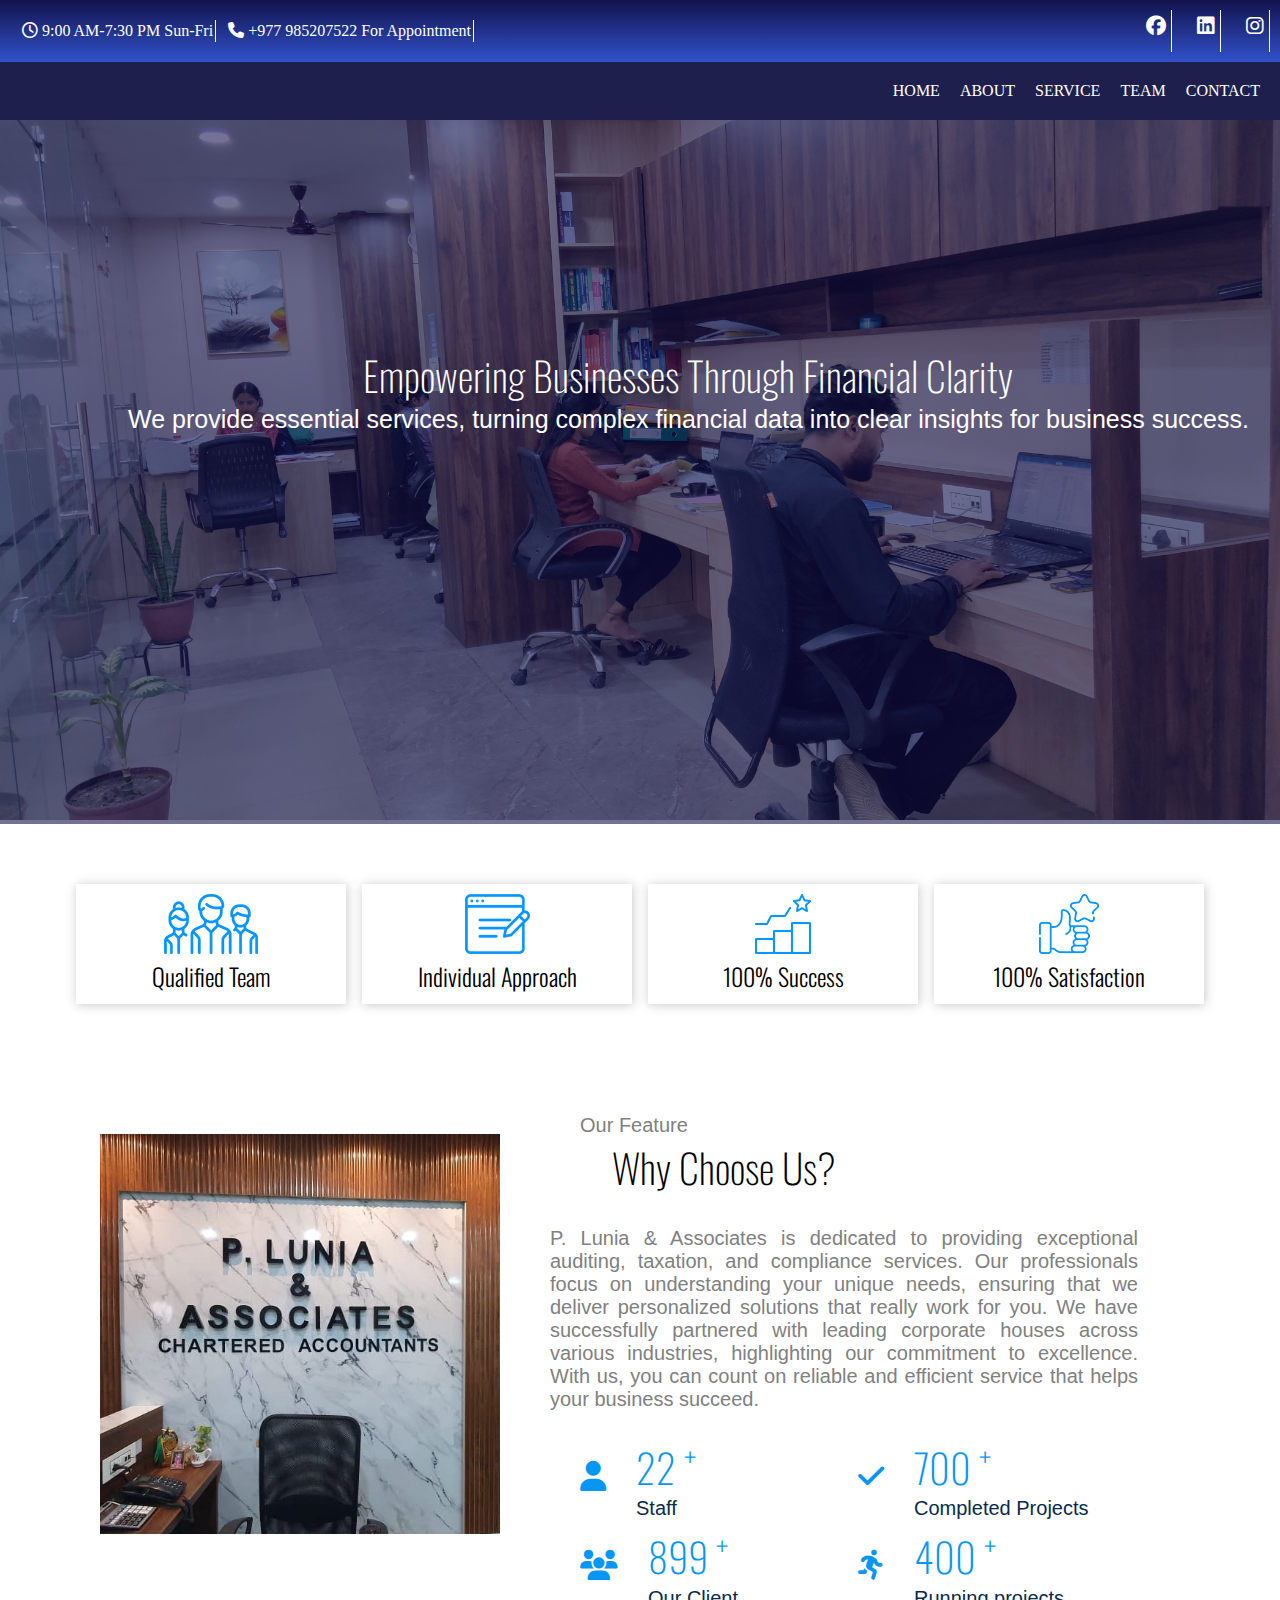
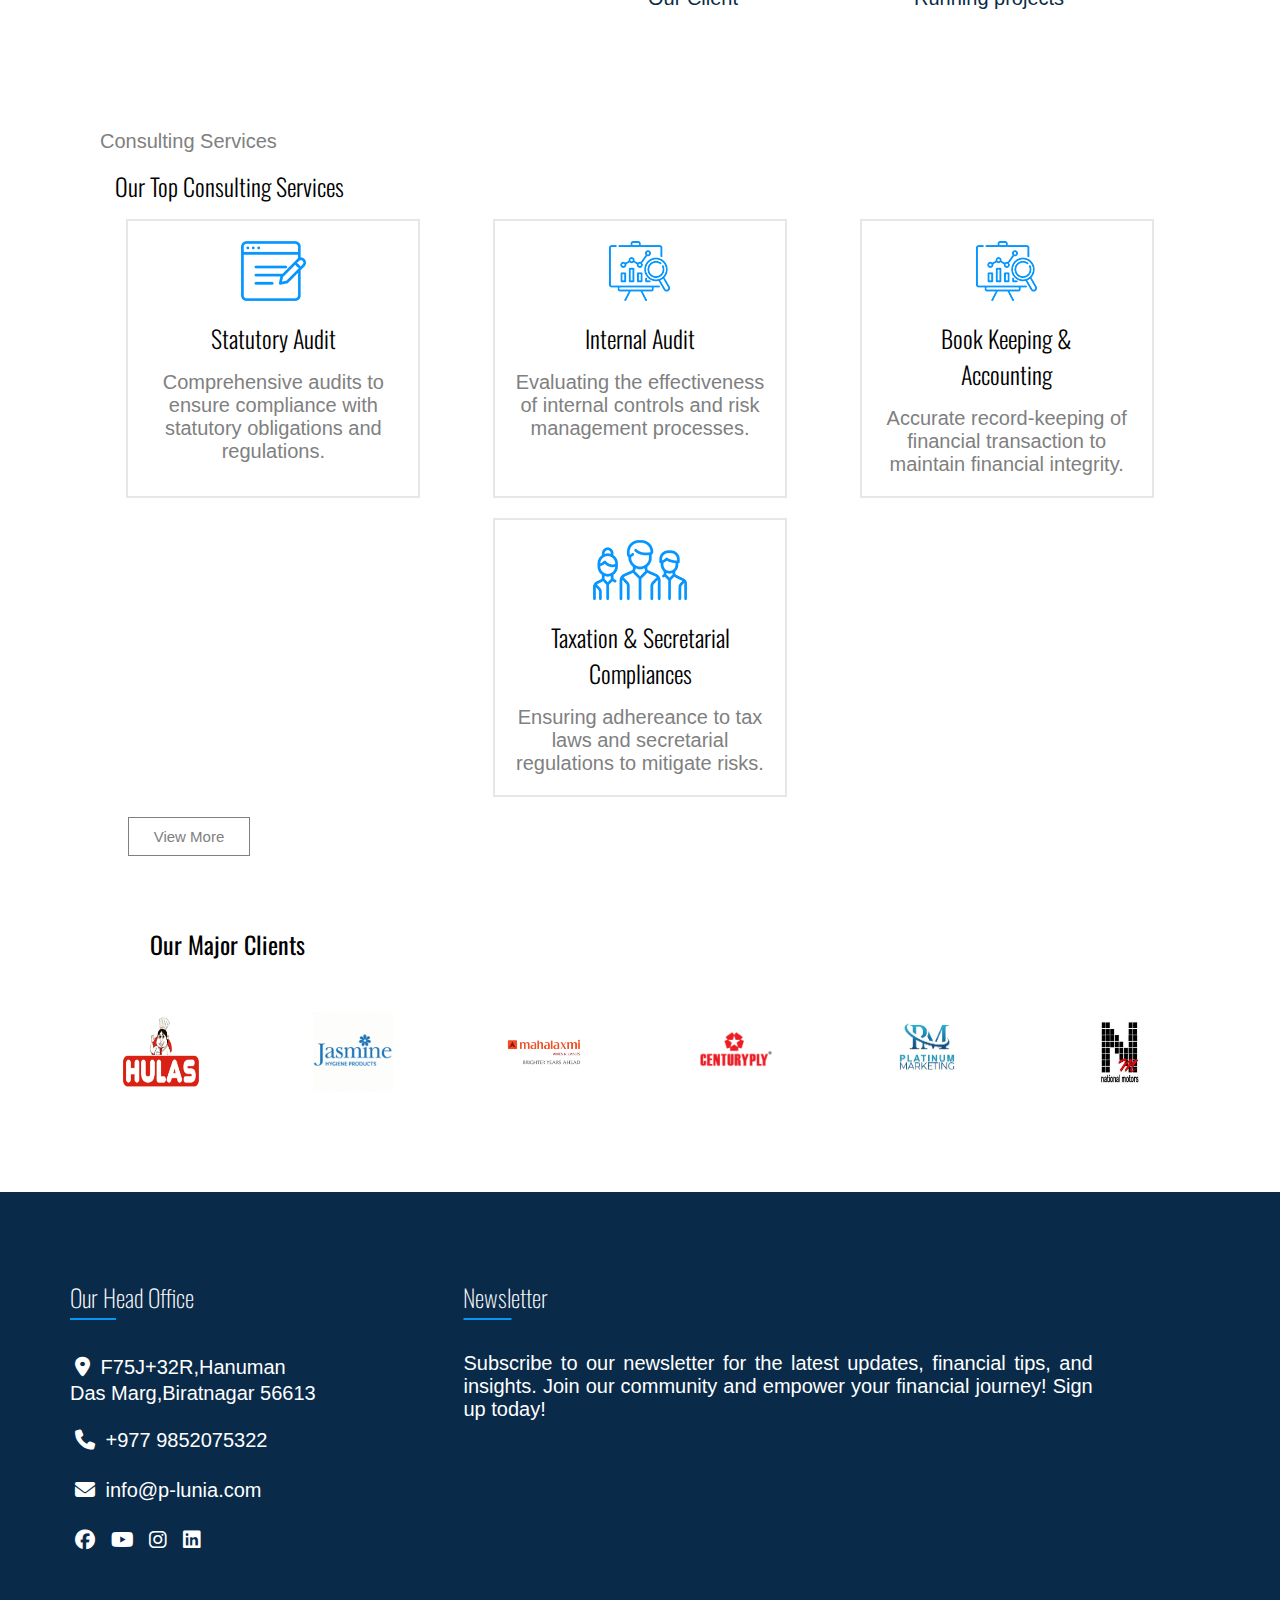
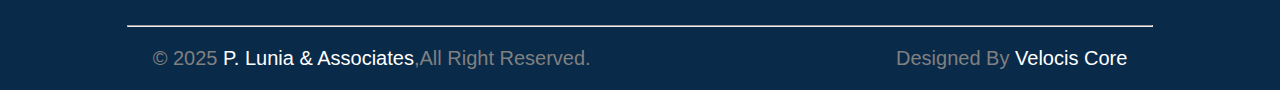
==== index.html @ 24ba32fe "footer and navbar responsive in 400px" ====
<!DOCTYPE html>
<html lang="en">
  <head>
    <meta charset="UTF-8" />
    <meta name="viewport" content="width=device-width, initial-scale=1.0" />
    <title>  P. Lunia & Associates</title>
   
    <link rel="shortcut icon" href="/assets/img/home-img/logo.png" type="image/x-icon">
    <link rel="stylesheet" href="assets/css/style.css" />
    <link rel="stylesheet" href="assets/css/media.css" />

    <link
      rel="stylesheet"
      href="https://cdnjs.cloudflare.com/ajax/libs/font-awesome/6.7.2/css/all.min.css"
      integrity="sha512-Evv84Mr4kqVGRNSgIGL/F/aIDqQb7xQ2vcrdIwxfjThSH8CSR7PBEakCr51Ck+w+/U6swU2Im1vVX0SVk9ABhg=="
      crossorigin="anonymous"
      referrerpolicy="no-referrer"/>
      <link rel="preconnect" href="https://fonts.googleapis.com">
<link rel="preconnect" href="https://fonts.gstatic.com" crossorigin>
<link href="https://fonts.googleapis.com/css2?family=Oswald:wght@200..700&display=swap" rel="stylesheet">

  </head>
  <body>
    <!-- top header section -->
     
    <div class="topnav">
      <div class="navi">
        <div><i class="fa-regular fa-clock"></i> 9:00 AM-7:30 PM Sun-Fri</div>
        <div class="phone">
          <i class="fa-solid fa-phone"></i> +977 985207522 For Appointment
        </div>
      </div>

      <div class="media">
        <a href=""><i class="fa-brands fa-facebook"></i></a>
        <a href=""><i class="fa-brands fa-linkedin"></i></a>
        <a href=""> <i class="fa-brands fa-instagram"></i></a>
      </div>
    </div>
    <!-- header section -->
    <div class="header">
      <a href="index.html" class="active">HOME</a>
      <a href="about.html">ABOUT</a>
      <a href="service.html">SERVICE</a>
      <a href="team.html">TEAM</a>
      <a href="contact.html">CONTACT</a>
    </div>
 
    <!-- main image parts -->
    <section class="home">
      <div class="contant">
        <div class="pic"><img src="assets/img/home-img/1.jpg" alt="" /></div>
      <div class="hello">
        <h2>
          Empowering Businesses Through 
          Financial Clarity
        </h2>
        <p >
          We provide essential services, turning complex financial data into
          clear insights for business success.
        </p>
      </div>
    </div>
      <div class="card1">
        <div class="cardinfo1">
          <img src="assets/img/home-img/icon-4.png" alt="" />
          <div><h2>Qualified Team</h2></div>
        </div>
        <div class="cardinfo1">
          <img src="assets/img/home-img/icon-1.png" alt="" />
          <h2>Individual Approach</h2>
        </div>
        <div class="cardinfo1">
          <img src="assets/img/home-img/icon-8.png" alt="" />
          <h2>100% Success</h2>
        </div>

        <div class="cardinfo1">
          <img src="assets/img/home-img/icon-6.png" alt="" />
          <h2>100% Satisfaction</h2>
        </div>
      </div>
      
      <div class="feature">
            <img src="assets/img/home-img/about1.jpg" alt="home page">
        <div>
            <div class="choose">
                <p>Our Feature</p>
                <h3>Why Choose Us?</h3>
            </div>
            <p >P. Lunia & Associates is dedicated to providing exceptional auditing, taxation, and compliance
                services.
                Our professionals focus on understanding your unique needs, ensuring that we deliver personalized
                solutions that really work for you. We have successfully partnered with leading corporate houses
                across
                various industries, highlighting our commitment to excellence. With us, you can count on reliable
                and
                efficient service that helps your business succeed.</p>
            <div class="features-icon">
              <div>
               <div class="icons">
                  
                    <i class="fa fa-user"></i>
                    <div>
                        <h2 style="color: #0796f3;">22 <sup>+</sup></h2>
                        <p style="color: #092a49;">Staff</p>
                    </div>
                </div>
                <div class="icons">
                    <i class="fa fa-users"></i>
                    <div>
                        <h2 style="color: #0796f3;">899 <sup>+</sup></h2>
                        <p style="color: #092a49;">Our Client</p>
                    </div>
                </div>
              </div>
              <div>
                <div class="icons">
                    <i class="fa fa-check"></i>
                    <div>
                        <h2 style="color: #0796f3;">700 <sup>+</sup></h2>
                        <p style="color: #092a49;">Completed Projects</p>
                    </div>
                </div>
                <div class="icons">
                    <i class="fa fa-running"></i>
                    <div>
                        <h2 style="color: #0796f3;">400 <sup>+</sup></h2>
                        <p style="color: #092a49;">Running projects</p>
                    </div>
                  </div>
                </div>
            </div>
        </div>
    </div>
    <div class="containers">
      <div>
        <p>Consulting Services</p>
        <h2>Our Top Consulting Services</h2>
      </div>
      <div class="services">
        <div class="services1">
          <img src="assets/img/home-img/icon-1.png" alt="" >
          <h2>Statutory Audit</h2>
          <p>Comprehensive audits to ensure compliance with statutory obligations and regulations.</p>
        </div>
        <div class="services1">
          <img src="assets/img/home-img/icon-3.png" alt="" >
          <h2>Internal Audit</h2>
          <p>Evaluating the effectiveness of internal controls and risk management processes.</p>
        </div>
        <div class="services1">
          <img src="assets/img/home-img/icon-3.png" alt="" >
          <h2>Book Keeping & Accounting</h2>
          <p>Accurate record-keeping of financial transaction to maintain financial integrity.</p>
        </div>
  
        <div class="services1">
          <img src="assets/img/home-img/icon-4.png" alt="" >
          <h2>Taxation & Secretarial Compliances</h2>
          <p>Ensuring adhereance to tax laws and secretarial regulations to mitigate risks.</p>
        </div>
      </div>

    </div>
    
      <div class="view">
        <p><a href="service.html">View More</a></p>

      </div>

   
    <div class="end">
    
    <h2>Our Major Clients</h2>
    
     <div class="partners">
      <img src="assets/img/home-img/1.png" alt="">
      <img src="assets/img/home-img/2.png" alt="">
      <img src="assets/img/home-img/3.png" alt="">
      <img src="assets/img/home-img/11.png" alt="">
      <img src="assets/img/home-img/12.jpg" alt="">
      <img src="assets/img/home-img/13.jpg" alt="">
      

    </div>
    </div>
    </section>
     <!-- footer section -->
     <footer>
      <div class="first">
      <div class="left">
      <h2 style="margin: 20px; line-height: 70px;"><span>Our H</span>ead Office</h2>
      
      <p> <i class="fa-solid fa-location-dot"></i> F75J+32R,Hanuman Das Marg,Biratnagar 56613</p>
     <p> <i class="fa-solid fa-phone"></i>  +977 9852075322</p>
     <p> <i class="fa-solid fa-envelope"></i> info@p-lunia.com</p>
      <p><a href=""><i class="fa-brands fa-facebook"></i></a>
       <a href=""><i class="fa-brands fa-youtube"></i></a>
       <a href=""><i class="fa-brands fa-instagram"></i></a>
       <a href=""><i class="fa-brands fa-linkedin"></i></a></p>
      </div>
      <div class="right">
     <h2 style="margin:20px; line-height:70px"><span>Newsl</span>etter</h2>
     <p style="color: white; text-align: justify;width: 80%;">
       Subscribe to our newsletter for the latest updates, financial tips, and insights. Join our community and empower your financial journey! Sign up today!</p>
      <!-- <div class="form">
       <input type="text" placeholder="Your Email Address" >
       <button class="Submit">Submit</button>
      </div> -->
      </div>
    </div>
    <hr style="width: 80%; justify-self: center;">

      <div class="last">
       <p>&copy; 2025 <a href="https://www.p-lunia.com/">P. Lunia & Associates</a>,All Right Reserved.</p>
       <p>Designed By <a href="https://www.velociscore.com/">Velocis Core</a></p>
      </div> 
    
  </body>
</html>
---- assets/css/style.css ----
*{
    margin: 0px;
    padding: 0px;
}

h2,h3,h1,h4{
    font-family: "Oswald", sans-serif;
    font-weight: 200;
}
.active{
color: blue;
}
.topnav{
    background: linear-gradient(rgb(18, 18, 76),rgb(49, 82, 203) );
    color: white;
    display: flex;
    justify-content: space-between;
    padding: 10px;
    .navi{
        display: flex; 
        gap: 10px;  
        padding: 5px;
        margin: 5px;
    }
    .navi div{
        border-right: 1px solid;
        padding: 2px;
    }
     .topnav i:first-child{
        border-left: 1px solid;
        padding: 2px;
    }
    .media{
        display: flex;
        gap:20px;
    }
    a{
        color: white;
        font-size: 20px;   

        padding: 5px;
        border-right: 1px solid ;

    }
    a:hover{
        color:black;
        background-color: aliceblue;
    }
    
}
.header{
    background-color: rgb(31, 31, 78);
    /* color: white; */
    display: flex;
    justify-content: flex-end;
    gap: 20px;
    padding: 20px;
    position: sticky;
    top: 0;
    z-index: 5;

    a{
        text-decoration: none;
        color: white;
    }
    
    a:hover{
        color: blue;
        cursor: pointer;

    }
}
.contact{
    margin: 50px;
    padding: 50px;
}

p{
    font-size: 20px;
    color: grey;
    font-family: lato,sans-serif;
}
.topic{
    h4{  
        padding: 10px;
        margin-left: 30px;
        font-size: 30px;
        font-weight: 300;
        font-family: "Oswald",sans-serif;    
    }
    
}


.main{
    display: flex;
    gap: 20px;
     margin: 50px;

}
.card{
    display: grid;
    /* margin-right: 20px; */
    
}


    .info{
            display: flex;
           border: 2px solid rgba(0, 0, 0, 0.073);
           width: 600px;
           height: 120px;
          
           i{
            border: 2px solid rgba(0, 0, 0, 0.081);
            margin: 30px;
            font-size: 25px;
            width:50px;
            height: 20px;
            text-align: center;
            padding: 20px;
            color: rgb(56, 94, 175); 
        }
        div {
            margin:30px;
            line-height: 32px;   
              
         }
         div h4{
        font-size: 20px;
        font-weight: 300;
        word-spacing: 1px;
        font-family: "Oswald",sans-serif;
         }
    }
    .info:hover{
          box-shadow:1px 1px 10px rgba(128, 128, 128, 0.429);

    }
    /* footer parts */
footer{
    
    background-color:#092a49;
    color: #f9f9f9;
 .first{
    display: flex;
    /* justify-content: space-around; */
   }
span{
    text-decoration: underline;
    text-underline-offset: 10px;
    text-decoration-color: #0796f3;
    
   }
    .left{
        margin: 25px;
        padding: 25px;
    }
    p{
       
        color: white;
        margin: 20px;
    }
    i{
        color: white;
        margin: 5px;
    }
    .right{
        margin: 25px;
        padding: 25px;
        

    }
   hr{
    color: #0796f3;
   }
    
}
    .form{
        position: relative;
        input{
            margin: 20px;
            height: 50px;
            width: 400px;
            border-radius: 15px;
        }
        
        input::placeholder{
            font-size: 20px;
            color: gray;
            padding: 10px;
            
        }
        button{
            width: 100px;
            height: 40px;
            border-radius: 30px;
            border-color: rgb(11, 11, 75);
            font-size: 20px;
            color: rgb(22, 22, 101);
            position: absolute;
            left: 300px;
            bottom: 25px;
        }
    }
  .last{
    display: flex;
    justify-content: space-around;
    p{
        color: grey;
    }
    a{
        text-decoration: none;
        color: white;
    }
  } 
  
  /* service page css */
  .container{
    margin:50px ;
    padding: 50px;
    h2{
        padding: 15px;
        font-family:  "Oswald",sans-serif;
        font-weight: 300;
    }
  
    .service{
     display: flex;
     justify-content: space-around;
     /* flex-wrap: wrap; */
    }
   .service1{
    margin: 20px;
    padding:30px ;
    height: 260px;
    width: 250px;
    border: 2px solid rgba(128, 128, 128, 0.19);
    text-align: center;

   }
  }
  .service1:hover{
    box-shadow:1px 1px 10px rgba(128, 128, 128, 0.429);

  }
  /* team page css */
  .team{
    margin: 30px;
    display: flex;
    gap:20px;
    .member{
        position: relative;
    }
    img{
        width: 400px;
        border-radius: 20px;
       
    }
    .team-card{
        border: 2px solid white;
        border-radius: 20px;
        width:250px;
        padding: 5px;
        text-align: center;
        position: absolute;
        /* transform: translate(50%,50%); */
        bottom: -35px;
        left: 85px;
        background-color: white;
        box-shadow:1px 1px 10px rgba(128, 128, 128, 0.429);    
    }
    
  }
  /* about page css */
  .about {
    display: flex;
    justify-content:space-between;
    .img1{
        position: relative;
    }
    .img2{
        position: absolute;
        top:27rem;
       right:56rem;
    }  
  img{
    width: 400px;
    border-radius: 20px;
  }
}
.aboutus{
    margin-right: 3rem;
    width: 700px;
   text-align: justify;
  
  p{
    padding: 10px;
  }
}
.vision-mission{
    margin: 20px;
    padding: 20px;
    text-align: center;
    line-height: 80px;
    h3{
        font-size: 30px;
        font-family:  "Oswald",sans-serif;
        font-weight: 400;
       
    }
    button{
        margin: 10px;
        padding: 10px;
        border-radius: 8px;
        font-size: 20px;   
        
    }
    .btn1{
        background-color: blue;
        color: white;
        
    }
    .btn:hover{
        background-color: blue;
        color: white;
    }
   
}
.vision{
    margin: 20px;
    display: flex;
    
    h3{
       
        font-size: 30px;
        font-family:  "Oswald",sans-serif;
        font-weight: 300;
        border-bottom: 3px solid blue;
        width: 150px;
        position: relative;
    }
    hr{
        position: absolute;
        width:60px;
        top:50px;
        background-color: rgb(27, 27, 60);
        height: 2px;
    }
   
   p{
    padding: 30px;
   }
   li{
    color: grey;
    margin-left: 25px;
    padding: 3px;
    width:500px;
    text-align: justify;
   }
   
}
.manage{
    margin: 50px;
    display: flex;
    justify-content: space-around;
    img{
        width: 500px;
        height: 600px;
        margin:30px;

    }
    h1{
        font-weight: 400;
        margin: 30px;
        font-family: "Oswald",sans-serif;
    }
    p{
        /* margin: 10px; */
        width: 600px;
        padding: 10px;
        text-align: justify;
    }
   }
   /* home css */
   .contant{
    position: relative;
    text-align: center;
    img{
        height: 700px;
        width: 100%;
        object-fit: cover;
    }
       }
       .hello {
        position: absolute;
        top: 32%;
        left: 10%;
        h2{
        color: white;
        font-size: 40px;
        font-family: "Oswald", serif;
        font-weight: 200;
        
        }
        p{
            color: white;
            width: 100%;
            font-size:25px ;
        }
       }
       .pic::after{
        content: "";
        position: absolute;
        background-color: #0d0a4694;
        top: 0px;
        bottom:0px ;
        left: 0px;
        right:0px ;
        /* background-image: repeating-linear-gradient(45deg,gray 0.5%,whitesmoke 2%); */
      }
      .card1{
        margin: 30px;
        padding: 30px;
        text-align: center;
        display: flex;
        justify-content: space-evenly;
        
        
      }
     .cardinfo1{
        padding: 10px;
        width: 250px;
    box-shadow:1px 1px 10px rgba(128, 128, 128, 0.429);
     h2{
    font-family:"Oswald",sans-serif ;
    font-weight: 300;
    }

}

/* home-choose section */
.feature{
    width: 85%;
    margin:  50px ;
    display: flex;
    /* justify-content: space-between; */
  
    img {
        height: 400px;
        width: 400px;
        margin: 50px ;
        object-fit: cover;
    }
    

    /* text written under p */
    div p {
        text-align: justify;
        
    }
}



/* heading */
.choose{
    padding: 30px;
    
    h3 {
        margin-left: 2rem;
        font-size: 40px;
        font-weight: 150;
    }
}

/* icon added in our features */
.features-icon {
    margin: 20px;
    display: flex;
   
}

/* single icon */
.icons {
    gap:  20px;
    display: flex;
    /* width: 100%; */

    i {

        color: #0796f3;
        font-size: 30px;
        padding: 10px;
        align-self: center;
        

    }

    div {
        width: 200px;

        h2 {

            font-size: 40px;
            font-weight: 150;
        }

        
    }
}
.containers{
    margin:50px ;
    padding: 50px;
    h2{
        padding: 15px;
        font-family:  "Oswald",sans-serif;
        font-weight: 300;
    }
  
    .services{
     display: flex;
     gap: 20px;
     justify-content: space-around;
     flex-wrap: wrap;
    }
   .services1{
    margin: 0px;
    padding:20px ;
    height: auto;
    width: 250px;
    border: 2px solid rgba(128, 128, 128, 0.19);
    text-align: center;

   }
  }
  
  
    .view{
        border: 1px solid grey;
        width:100px;
        padding: 10px;
        margin-left: 8rem;
        text-align: center;
        margin-top:-5rem;
        a{
            text-decoration: none;
            color: grey;
        }
        p{
            font-size: 15px;
           
        }
    }
    .end{
        margin: 30px;
        padding: 30px;
       h2{
            margin-left:80px ;
            padding:10px;
            font-family: "Oswald",sans-serif;
            font-weight: 400;
        }
    .partners{
        display: flex;
        flex-wrap: wrap;
        justify-content: space-evenly;
        gap:10px;
        
        img{
            width:80px; 
            padding: 40px;
         
        }
    }
}
---- assets/css/media.css ----
/* Responsive  */
/* home page css  */
@media (max-width: 756px){
    .topnav{
      display: none;

    }
}
    @media (max-width: 756px) {
        .header {
            display: flex;
            flex-direction: column;
            width: auto;
}
 /*home main image css  */
 .hello h2{
    font-size: 35px;
 }
    .hello p{
        font-size: 20px;
    }
 
    }

    /* second image and feature parts */
    @media (max-width:756px){
        .feature{
            display: flex;
            flex-wrap: wrap;
         
        p{
            font-size: 15px;
            padding: 2px;
            margin: 0px;  
        }    
        
    }
}
    @media (max-width:500px){
        .feature img{
            width: 100%;
            margin: 0px;
        }
        .icons i{
            font-size: 20px;
         
        }
        .icons  div {
          
                h2 {
                    font-size: 25px;
                    
                }
            }
    }
    @media (max-width:856px){
        .features-icon {
            display: flex;
            flex-wrap: wrap;
           
        }
        }
        @media (max-width:500px){
            .containers{
                margin: 0px;
            }
            .service1{
                margin: 25px;
                padding: 25px;
                /* width: auto; */
            }
            .view{
                margin: 5px;
            }
        }

    /* home card parts */
    @media (max-width:500px){
        .card1{
            /* display: flex; */
            flex-wrap: wrap;
            gap:20px;
        }
    } 
    /* service page */
    @media (max-width:756px){
    .service{
        flex-wrap: wrap;
    }
}

@media (max-width:500px){
    .first{
        display: flex;
        flex-wrap: wrap;
        justify-content: space-around;
    }
    .last{
        display: flex;
        flex-wrap: wrap;
        justify-content: space-around;     
}
/* team card page */
.team{
    display: flex;
    flex-wrap: wrap;
    gap: 50px;
  
}
.team-card{
    width: 50px;
    height: 100px;
}



}
/* footer form parts */

.form{
    position: relative;

    input{
        margin: 10px;
        height: 30px;
        width: 200px;
        border-radius: 15px;
       
    }
    input::placeholder{
        font-size: 15px;
        color: gray;
        padding: 5px;
        
    }
    button{
        width: 50px;
        height: 20px;
        border-radius: 20px;
        border-color: rgb(11, 11, 75);
        font-size: 15px;
        color: rgb(22, 22, 101);
        position: absolute;
        left: 150px;
        bottom: 18px;
    }
}

  /* contact page card parts */
   .main{
    display: flex;
    flex-wrap: wrap;
   }
   .card{
    display: grid;
    margin-right: 20px;
    
}

/* team page css */
    .info{
            display: flex;
           border: 2px solid rgba(0, 0, 0, 0.073);
           width: 200px;
           height: 100px;
          
           i{
            border: 2px solid rgba(0, 0, 0, 0.081);
            margin: 10px;
            font-size: 15px;
            width:20px;
            height: 20px;
            text-align: center;
            padding: 10px;
            color: rgb(56, 94, 175); 
        }
        div {
            margin:10px;
            line-height: 20px;   
              
         }
         div h4{
        font-size: 20px;
        font-weight: 300;
        word-spacing: 1px;
        font-family: "Oswald",sans-serif;
         }
    }
   
}
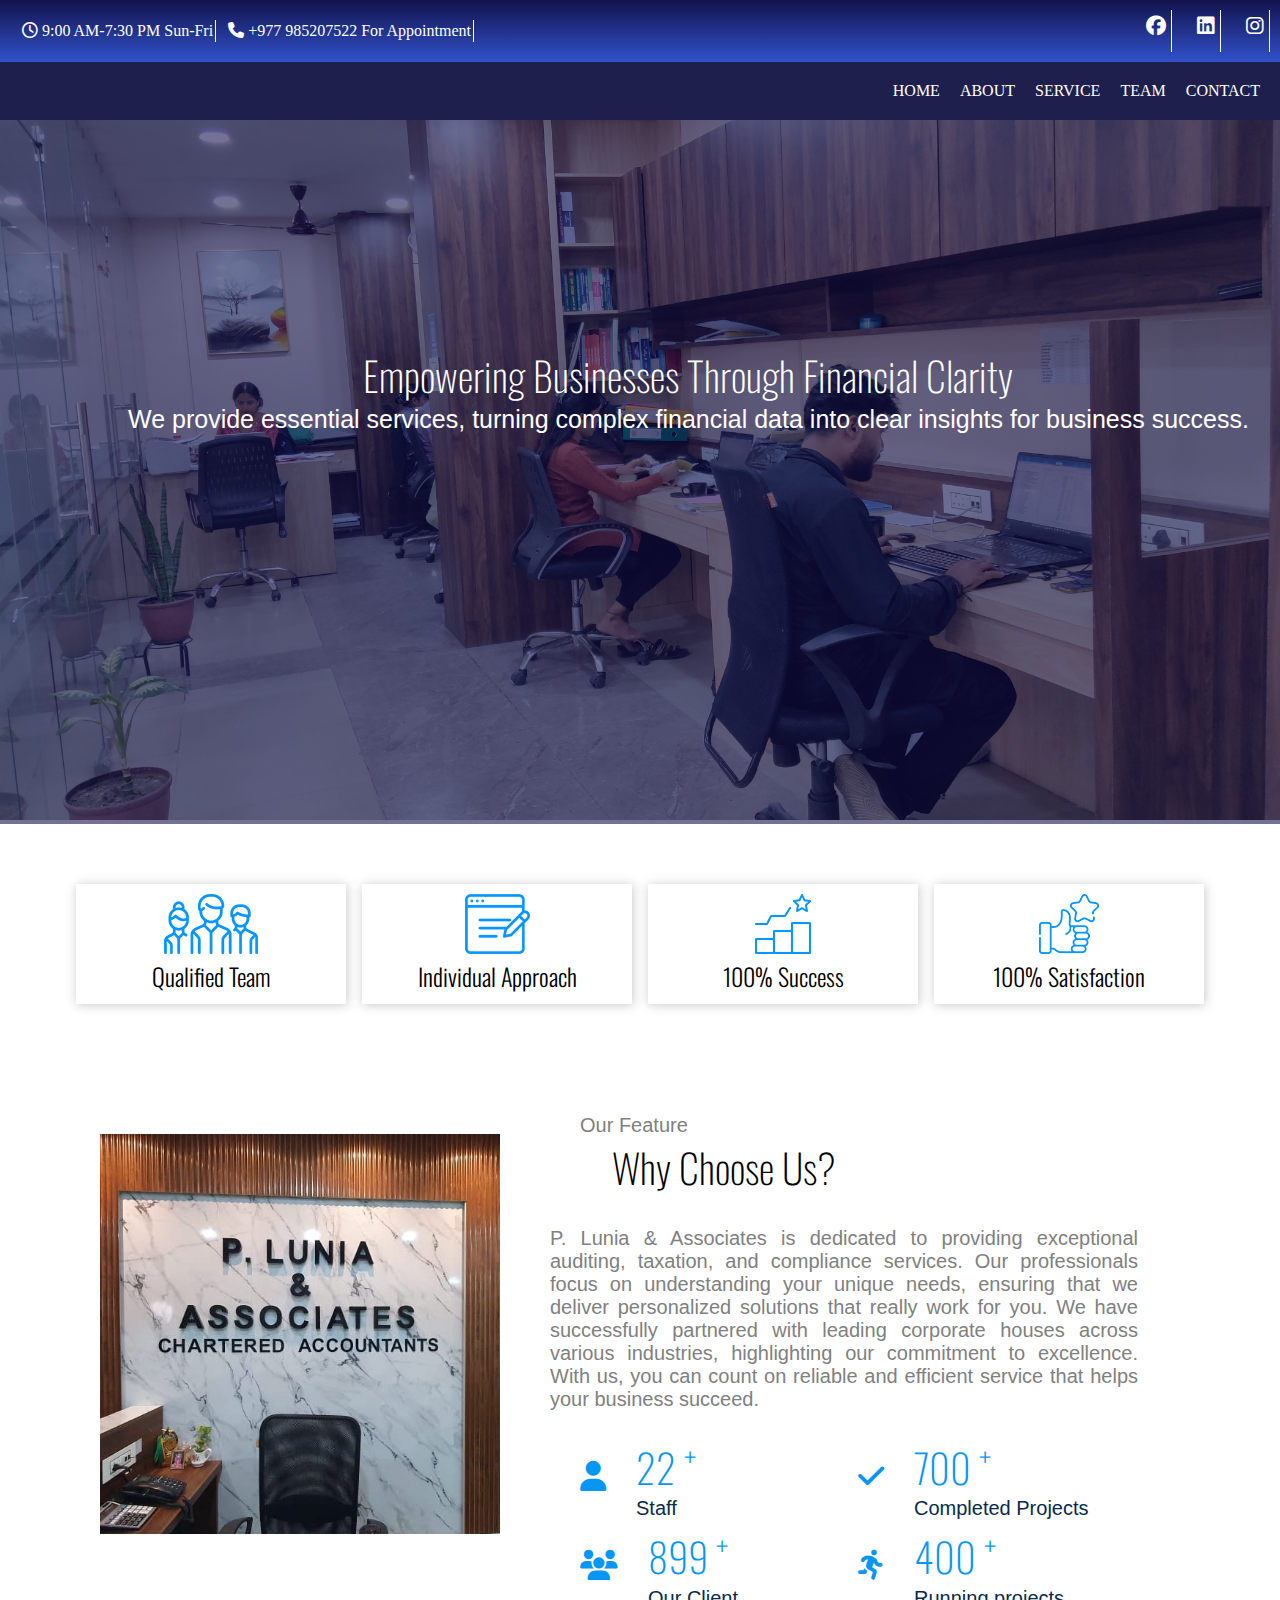
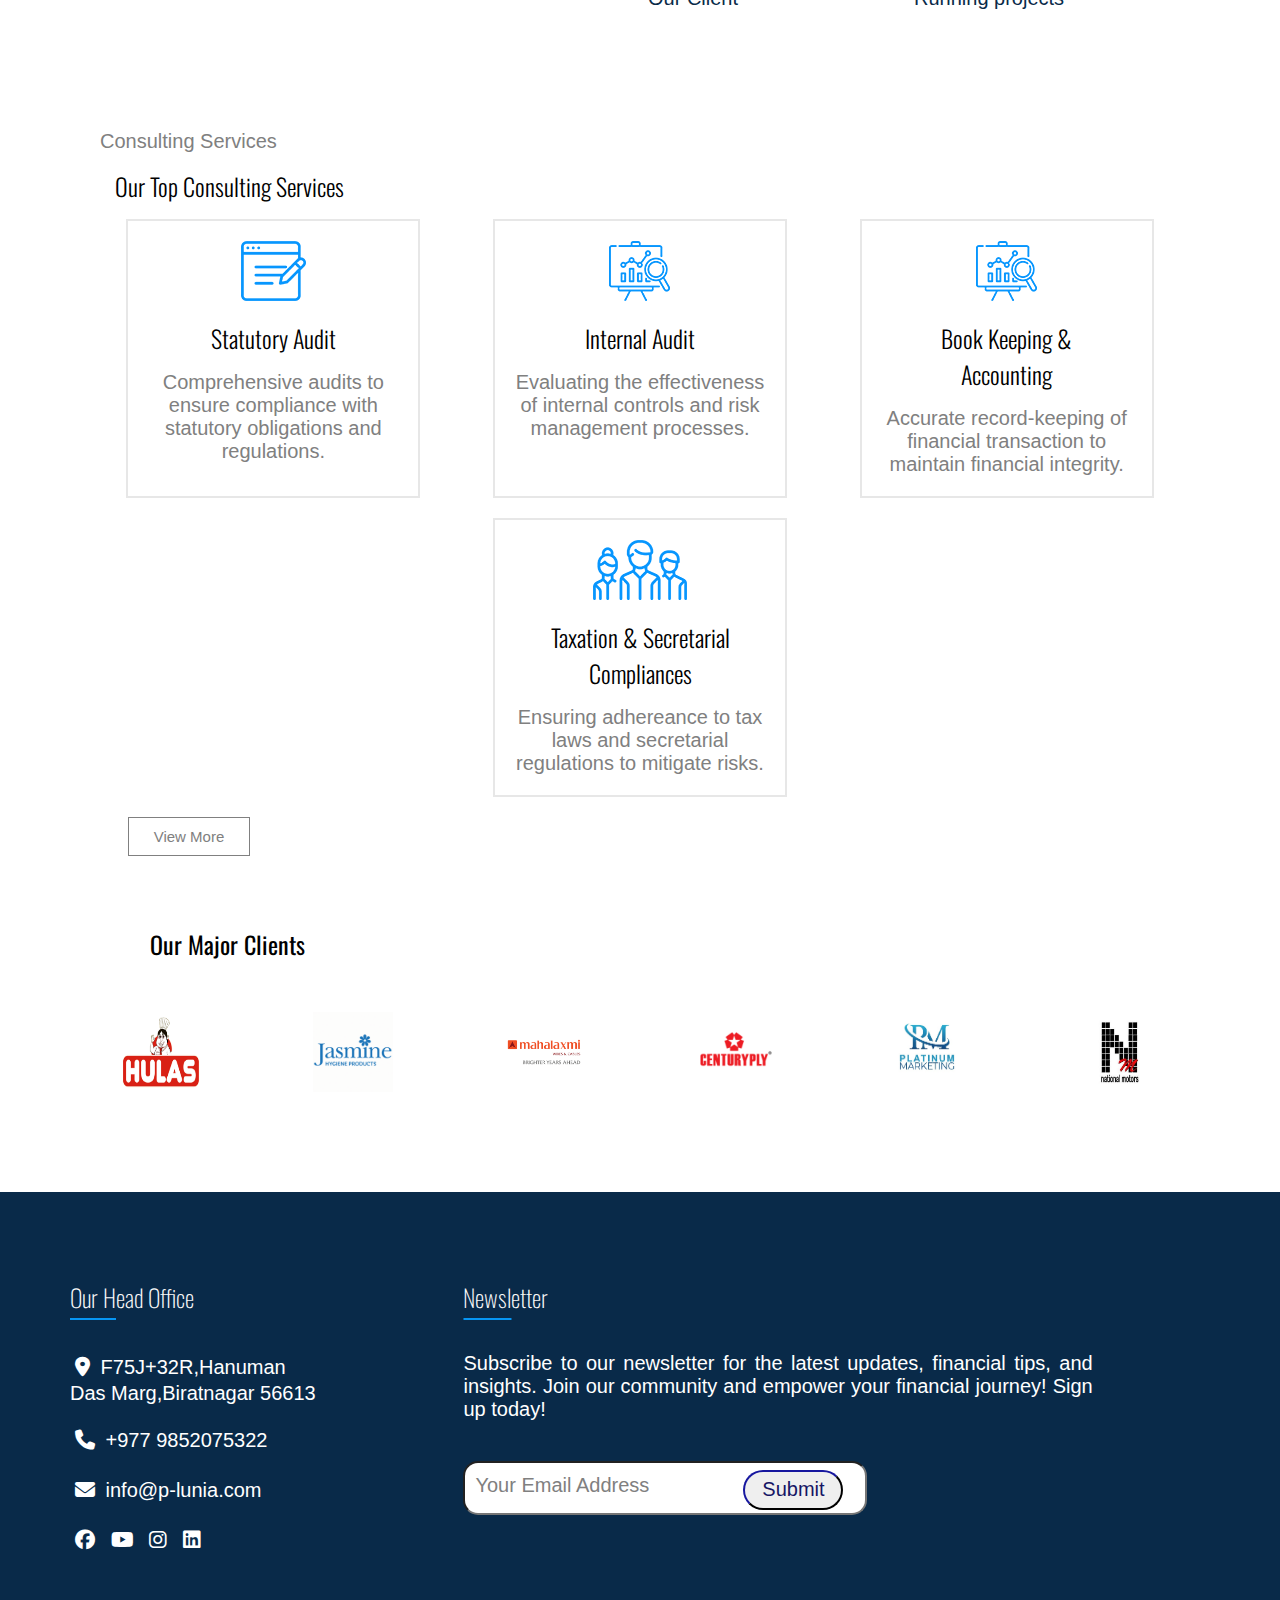
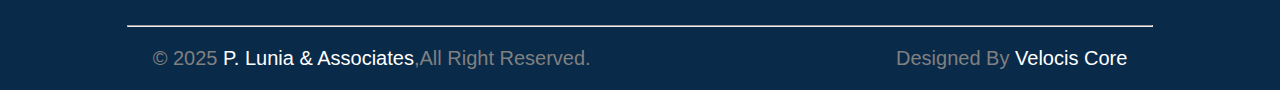
==== commit 55eadc31: "contact page responsive done" ====
--- a/index.html
+++ b/index.html
@@ -204,10 +204,10 @@
      <h2 style="margin:20px; line-height:70px"><span>Newsl</span>etter</h2>
      <p style="color: white; text-align: justify;width: 80%;">
        Subscribe to our newsletter for the latest updates, financial tips, and insights. Join our community and empower your financial journey! Sign up today!</p>
-      <!-- <div class="form">
+      <div class="form">
        <input type="text" placeholder="Your Email Address" >
        <button class="Submit">Submit</button>
-      </div> -->
+      </div>
       </div>
     </div>
     <hr style="width: 80%; justify-self: center;">
--- a/assets/css/style.css
+++ b/assets/css/style.css
@@ -100,6 +100,7 @@
 }
 .card{
     display: grid;
+    gap:20px;
     /* margin-right: 20px; */
     
 }
@@ -108,8 +109,8 @@
     .info{
             display: flex;
            border: 2px solid rgba(0, 0, 0, 0.073);
-           width: 600px;
-           height: 120px;
+           width: 100%;
+           height: auto;
           
            i{
             border: 2px solid rgba(0, 0, 0, 0.081);
--- a/assets/css/media.css
+++ b/assets/css/media.css
@@ -31,7 +31,7 @@
         p{
             font-size: 15px;
             padding: 2px;
-            margin: 0px;  
+            margin-right: 2rem;  
         }    
         
     }
@@ -69,15 +69,21 @@
                 padding: 25px;
                 /* width: auto; */
             }
+            
+        }
+        @media (max-width:491px){
             .view{
-                margin: 5px;
-            }
-        }
-
+                margin-left: 74px;
+        
+             margin-top: -2rem;
+            }
+
+        }
     /* home card parts */
     @media (max-width:500px){
         .card1{
-            /* display: flex; */
+         
+                margin: 0px;
             flex-wrap: wrap;
             gap:20px;
         }
@@ -89,7 +95,7 @@
     }
 }
 
-@media (max-width:500px){
+@media (max-width:550px){
     .first{
         display: flex;
         flex-wrap: wrap;
@@ -116,75 +122,89 @@
 
 }
 /* footer form parts */
-
+@media (max-width:600px){
 .form{
-    position: relative;
-
     input{
         margin: 10px;
         height: 30px;
         width: 200px;
-        border-radius: 15px;
+       
        
     }
     input::placeholder{
         font-size: 15px;
-        color: gray;
         padding: 5px;
         
     }
     button{
         width: 50px;
         height: 20px;
-        border-radius: 20px;
-        border-color: rgb(11, 11, 75);
         font-size: 15px;
-        color: rgb(22, 22, 101);
-        position: absolute;
         left: 150px;
         bottom: 18px;
     }
 }
+}
 
   /* contact page card parts */
+  @media (max-width:650px) {
+    .topic h4{
+        font-size: 20px;
+    }
+    .contact{
+        margin: 0px;
+    }
+    .info{
+        /* margin-left: -20px; */
+        padding: 12px;
+        width: 100%;
+        i{
+            font-size: 15px;
+            padding: 5px;
+            margin: 15px;
+           }
+
+    }
+   
+  
+   .map iframe{
+    width: 100%;
+    height: 400px;
+    /* margin-left: -21px; */
+
+    
+   }
+  
+ .info div{
+    margin: 0px;
+    line-height: 25px;   
+
+    h4{
+        font-size: 18px;
+        padding: 5px;
+    }
+    p{
+        font-size: 12px;
+    }
+ }
+}
+  
+
+
+  @media (max-width:1156px){
+    .contact{
+        margin: 0px;
+        /* width: 100%; */
+    }
    .main{
-    display: flex;
     flex-wrap: wrap;
+    margin: 0px;
    }
    .card{
-    display: grid;
-    margin-right: 20px;
-    
-}
-
-/* team page css */
-    .info{
-            display: flex;
-           border: 2px solid rgba(0, 0, 0, 0.073);
-           width: 200px;
-           height: 100px;
-          
-           i{
-            border: 2px solid rgba(0, 0, 0, 0.081);
-            margin: 10px;
-            font-size: 15px;
-            width:20px;
-            height: 20px;
-            text-align: center;
-            padding: 10px;
-            color: rgb(56, 94, 175); 
-        }
-        div {
-            margin:10px;
-            line-height: 20px;   
-              
-         }
-         div h4{
-        font-size: 20px;
-        font-weight: 300;
-        word-spacing: 1px;
-        font-family: "Oswald",sans-serif;
-         }
-    }
-   
-}
+    width:100%;
+    /* gap:15px; */
+   }
+ .map {
+    width: 100%;
+ }
+  }
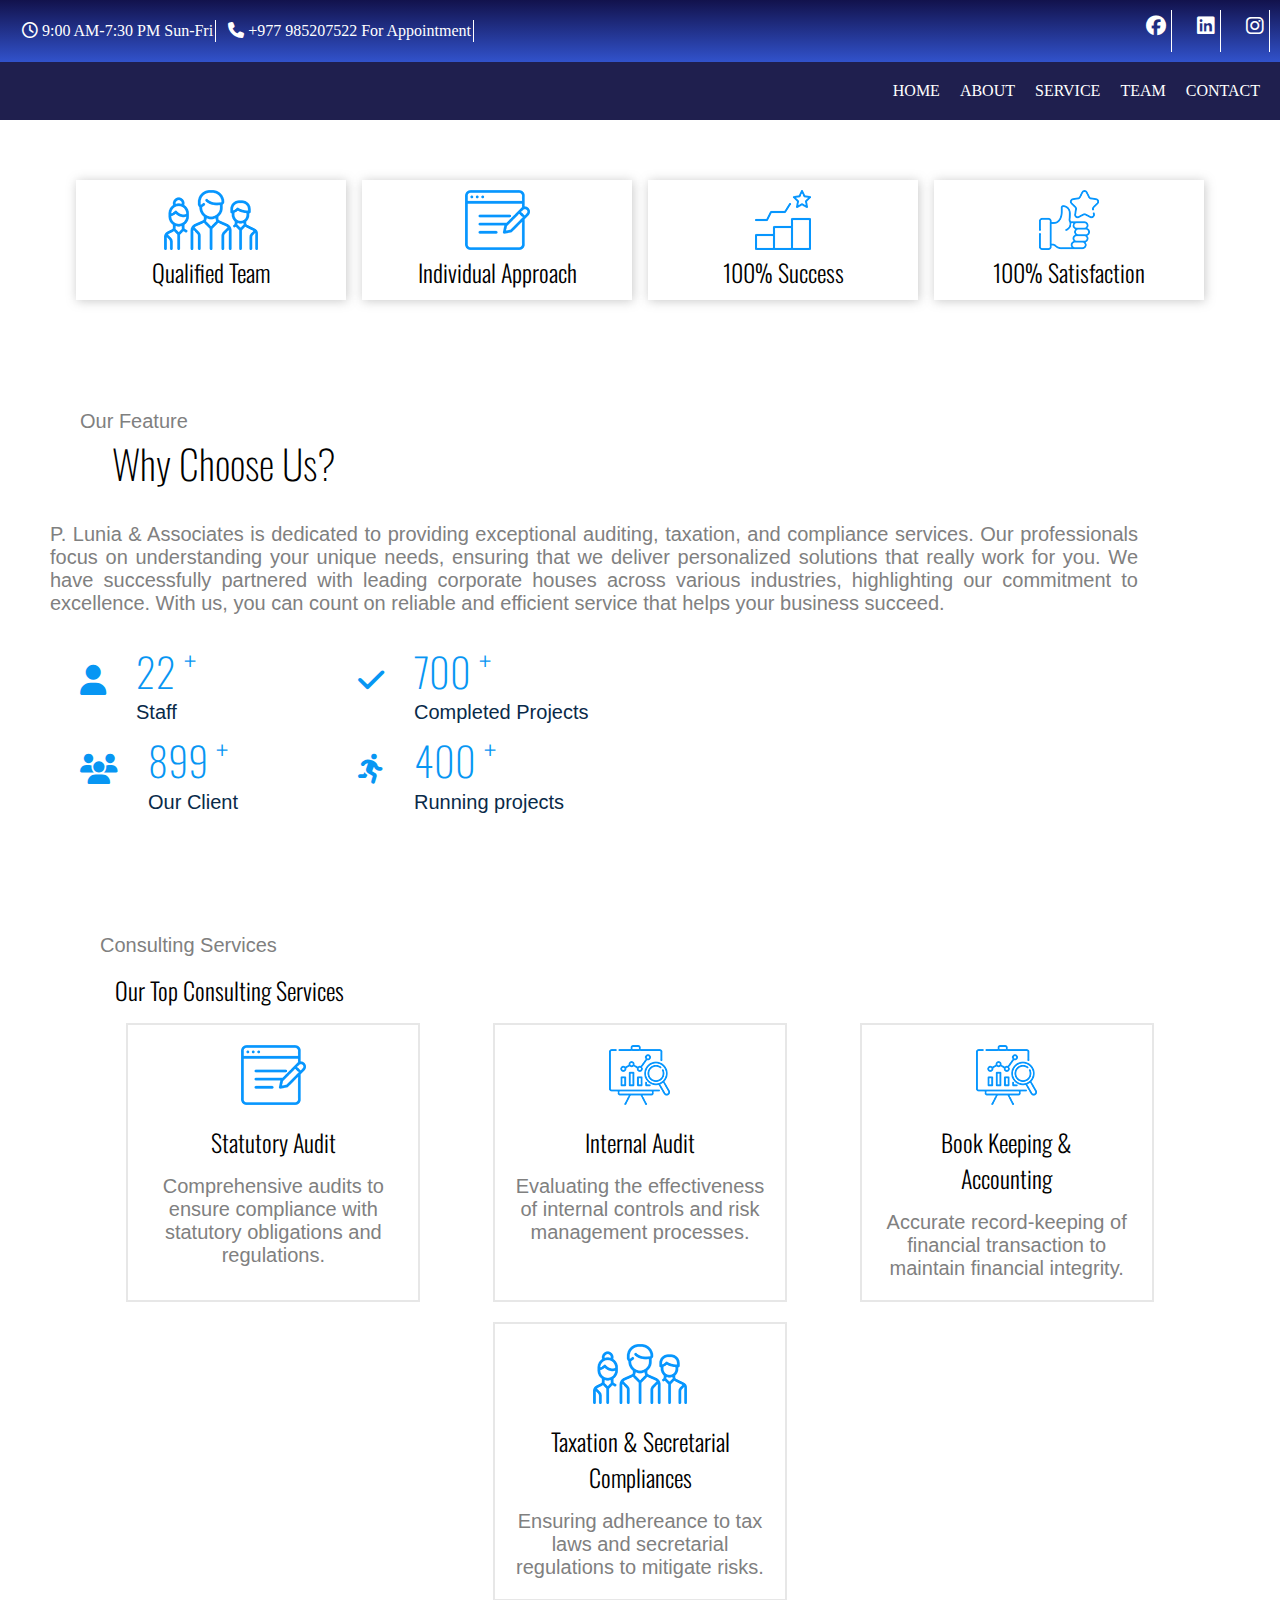
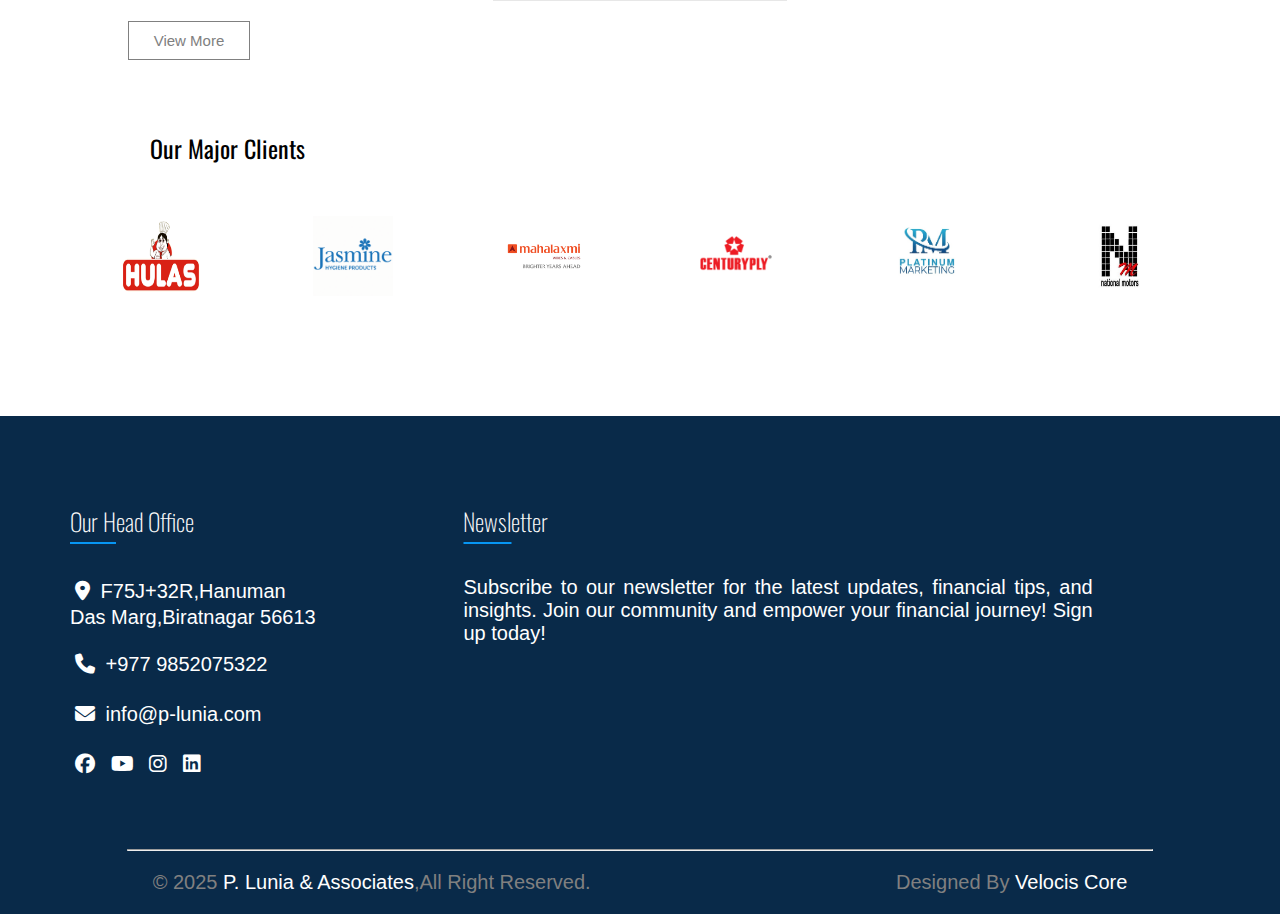
==== commit cccf3c21: "about responsive" ====
--- a/index.html
+++ b/index.html
@@ -48,7 +48,7 @@
  
     <!-- main image parts -->
     <section class="home">
-      <div class="contant">
+      <!-- <div class="contant">
         <div class="pic"><img src="assets/img/home-img/1.jpg" alt="" /></div>
       <div class="hello">
         <h2>
@@ -60,7 +60,7 @@
           clear insights for business success.
         </p>
       </div>
-    </div>
+    </div> -->
       <div class="card1">
         <div class="cardinfo1">
           <img src="assets/img/home-img/icon-4.png" alt="" />
@@ -82,7 +82,7 @@
       </div>
       
       <div class="feature">
-            <img src="assets/img/home-img/about1.jpg" alt="home page">
+            <!-- <img src="assets/img/home-img/about1.jpg" alt="home page"> -->
         <div>
             <div class="choose">
                 <p>Our Feature</p>
@@ -204,10 +204,10 @@
      <h2 style="margin:20px; line-height:70px"><span>Newsl</span>etter</h2>
      <p style="color: white; text-align: justify;width: 80%;">
        Subscribe to our newsletter for the latest updates, financial tips, and insights. Join our community and empower your financial journey! Sign up today!</p>
-      <div class="form">
+      <!-- <div class="form">
        <input type="text" placeholder="Your Email Address" >
        <button class="Submit">Submit</button>
-      </div>
+      </div> -->
       </div>
     </div>
     <hr style="width: 80%; justify-self: center;">
@@ -216,6 +216,6 @@
        <p>&copy; 2025 <a href="https://www.p-lunia.com/">P. Lunia & Associates</a>,All Right Reserved.</p>
        <p>Designed By <a href="https://www.velociscore.com/">Velocis Core</a></p>
       </div> 
-    
+    <!-- 3:45-5:10 -->
   </body>
 </html>
--- a/assets/css/style.css
+++ b/assets/css/style.css
@@ -100,30 +100,31 @@
 }
 .card{
     display: grid;
-    gap:20px;
+    gap:25px;
     /* margin-right: 20px; */
     
 }
 
 
     .info{
-            display: flex;
+          display: flex;
            border: 2px solid rgba(0, 0, 0, 0.073);
            width: 100%;
            height: auto;
+           align-items: center;
           
            i{
             border: 2px solid rgba(0, 0, 0, 0.081);
-            margin: 30px;
+            margin: 20px;
             font-size: 25px;
             width:50px;
             height: 20px;
             text-align: center;
-            padding: 20px;
+            
+            padding: 10px;
             color: rgb(56, 94, 175); 
         }
         div {
-            margin:30px;
             line-height: 32px;   
               
          }
@@ -140,7 +141,7 @@
     }
     /* footer parts */
 footer{
-    
+    margin-top: 50px;
     background-color:#092a49;
     color: #f9f9f9;
  .first{
@@ -234,8 +235,8 @@
    .service1{
     margin: 20px;
     padding:30px ;
-    height: 260px;
-    width: 250px;
+    /* height: auto; */
+    width: 320px;
     border: 2px solid rgba(128, 128, 128, 0.19);
     text-align: center;
 
@@ -245,54 +246,62 @@
     box-shadow:1px 1px 10px rgba(128, 128, 128, 0.429);
 
   }
-  /* team page css */
-  .team{
+   /* team page css */
+   .team{
     margin: 30px;
     display: flex;
     gap:20px;
+    
     .member{
         position: relative;
+        z-index: 1;
     }
     img{
-        width: 400px;
+        width: 100%;
         border-radius: 20px;
-       
+       height: auto;
     }
     .team-card{
         border: 2px solid white;
         border-radius: 20px;
-        width:250px;
+        width:50%;
         padding: 5px;
         text-align: center;
         position: absolute;
         /* transform: translate(50%,50%); */
-        bottom: -35px;
-        left: 85px;
+        bottom: -3rem;
+        right: 8rem;
+        /* left: 65px; */
+       
         background-color: white;
         box-shadow:1px 1px 10px rgba(128, 128, 128, 0.429);    
     }
     
   }
-  /* about page css */
-  .about {
-    display: flex;
-    justify-content:space-between;
+   /* about page css */
+   .about {
+    display: flex;
+    justify-content:space-around;
+    width: 100%;
+    gap:30px;
+    
     .img1{
         position: relative;
+       
     }
     .img2{
         position: absolute;
-        top:27rem;
-       right:56rem;
+        top:14rem;
+       right:-8rem;
     }  
   img{
-    width: 400px;
+    width:350px;
     border-radius: 20px;
   }
 }
 .aboutus{
-    margin-right: 3rem;
-    width: 700px;
+    /* margin-right: -8rem; */
+    width: 50%;
    text-align: justify;
   
   p{
@@ -300,8 +309,8 @@
   }
 }
 .vision-mission{
-    margin: 20px;
-    padding: 20px;
+    margin: 50px;
+    /* padding: 30px; */
     text-align: center;
     line-height: 80px;
     h3{
@@ -331,7 +340,9 @@
 .vision{
     margin: 20px;
     display: flex;
-    
+    img{
+        width: auto;
+    }
     h3{
        
         font-size: 30px;
@@ -362,23 +373,25 @@
    
 }
 .manage{
-    margin: 50px;
-    display: flex;
-    justify-content: space-around;
+    margin: 20px;
+    display: flex;
+    justify-content: space-between;
     img{
-        width: 500px;
-        height: 600px;
-        margin:30px;
+            margin: 20px;
+            width: 550px;
+            height: 550px;
+            border-radius: 10px;
+        
 
     }
     h1{
         font-weight: 400;
-        margin: 30px;
+        margin: 20px;
         font-family: "Oswald",sans-serif;
     }
     p{
-        /* margin: 10px; */
-        width: 600px;
+        /* margin-right: 10px; */
+        width: 650px;
         padding: 10px;
         text-align: justify;
     }
@@ -564,7 +577,7 @@
         }
     .partners{
         display: flex;
-        flex-wrap: wrap;
+        /* flex-wrap: wrap; */
         justify-content: space-evenly;
         gap:10px;
         
--- a/assets/css/media.css
+++ b/assets/css/media.css
@@ -95,6 +95,9 @@
     }
 }
 
+
+/* footer form parts */
+
 @media (max-width:550px){
     .first{
         display: flex;
@@ -106,24 +109,11 @@
         flex-wrap: wrap;
         justify-content: space-around;     
 }
-/* team card page */
-.team{
-    display: flex;
-    flex-wrap: wrap;
-    gap: 50px;
-  
-}
-.team-card{
-    width: 50px;
-    height: 100px;
-}
-
-
-
-}
-/* footer form parts */
+
+}
 @media (max-width:600px){
 .form{
+   
     input{
         margin: 10px;
         height: 30px;
@@ -147,12 +137,19 @@
 }
 
   /* contact page card parts */
+  @media (max-width:1056px){
+    .map iframe{
+    width: 100%;
+  }
+}
+@media (max-width:850px) {
+    .main{
+   flex-wrap: wrap;
+   }
+}
   @media (max-width:650px) {
     .topic h4{
         font-size: 20px;
-    }
-    .contact{
-        margin: 0px;
     }
     .info{
         /* margin-left: -20px; */
@@ -165,16 +162,6 @@
            }
 
     }
-   
-  
-   .map iframe{
-    width: 100%;
-    height: 400px;
-    /* margin-left: -21px; */
-
-    
-   }
-  
  .info div{
     margin: 0px;
     line-height: 25px;   
@@ -188,23 +175,169 @@
     }
  }
 }
-  
-
-
   @media (max-width:1156px){
     .contact{
         margin: 0px;
         /* width: 100%; */
     }
    .main{
-    flex-wrap: wrap;
     margin: 0px;
    }
    .card{
     width:100%;
-    /* gap:15px; */
-   }
- .map {
+    
+   }
+ .map{
     width: 100%;
  }
   }
+
+ /* responsive team page media css */
+@media (max-width:1000px){
+   .team-card{
+  left:13rem;
+   }
+
+   .team{
+       margin: 10px;
+       flex-wrap: wrap;
+       gap:60px;
+      
+   }
+  
+}
+@media (max-width:800px) and (min-width:450px){
+   .team-card{
+    left:100px;
+   }
+}
+@media (max-width:450px) {
+   .team-card{
+    left:50px;
+   }
+   .team-card{
+    /* width: 100%; */
+   h2,p{
+       font-size: 20px;
+   }
+}
+}
+@media (max-width:1400px) and (min-width:1000px){
+   .team-card{
+    left:80px;
+   }
+  
+}
+/* service css */
+@media (max-width:1100px) {
+    .container{
+        margin: 10px;
+        padding: 10px;
+
+    }
+    
+.service{
+    width: 100%;
+    margin: 0px;
+    flex-wrap: wrap;
+    
+}
+}
+  /* about page css  */
+  
+   @media (max-width:500px){
+   
+    .img1{
+        display: none;
+    }
+
+   }
+   @media (max-width:1350px) and (min-width:1180px){
+    .aboutus{
+       margin-right:-5rem;
+       
+    }
+}
+
+   @media (max-width:1370px){
+    .vision{
+         div img{
+             width:100%;
+         }
+     }
+     .manage{
+         img{
+             margin: 15px;
+         }
+         p{
+            width: 100%;
+            font-size: 20px;
+         }
+     }
+
+}
+@media(max-width:640px){
+    .img2{
+        display: none;
+    }
+    .img1{
+        height: 120px;
+        
+    }
+    .aboutus{
+        margin-top: 0px;
+        p{
+            padding: 0px;
+        }
+    }
+    .manage{
+        
+        img{
+           width: 100%;
+           height: auto;
+        }
+}
+}
+@media (max-width:1180px) and (min-width:640px){
+    .about{
+       gap:120px;  
+    }
+}
+   @media (max-width:1180px){
+     .about{
+        gap:13rem;  
+     }
+     .about{
+        flex-wrap: wrap;
+        /* gap:20px; */
+     }
+     .aboutus{
+        width: 100%;
+        margin-right: 0px;
+     }
+     .vision{
+         flex-wrap: wrap;
+         div img{
+             width:100%;
+             /* height: auto; */
+         }
+          li{
+            width: auto;
+           }
+     }
+    
+     .manage{
+        flex-wrap: wrap;
+     }
+     .vision-mission{
+         margin: 0px;
+         padding: 10px;
+         button{
+             margin: 5px;
+         }
+         h3{
+           font-size: 20px;
+         }
+     }
+    
+    }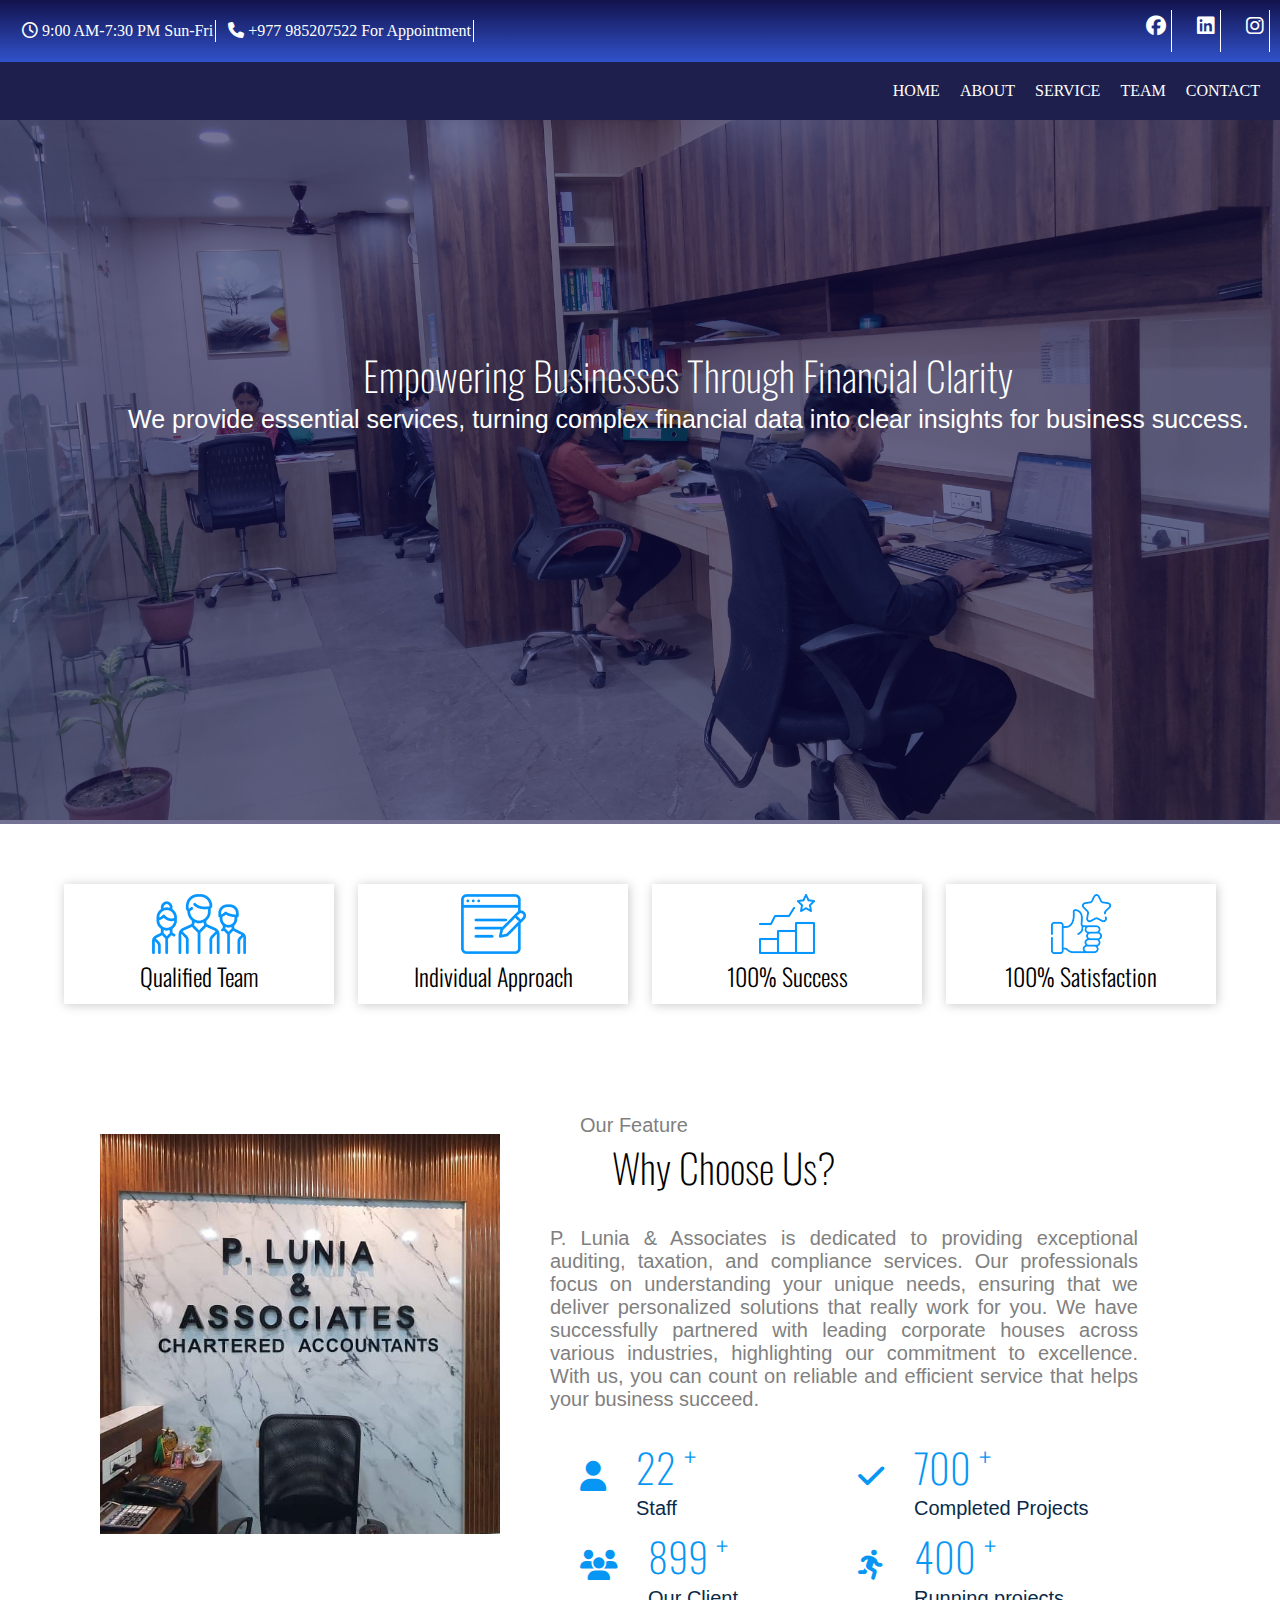
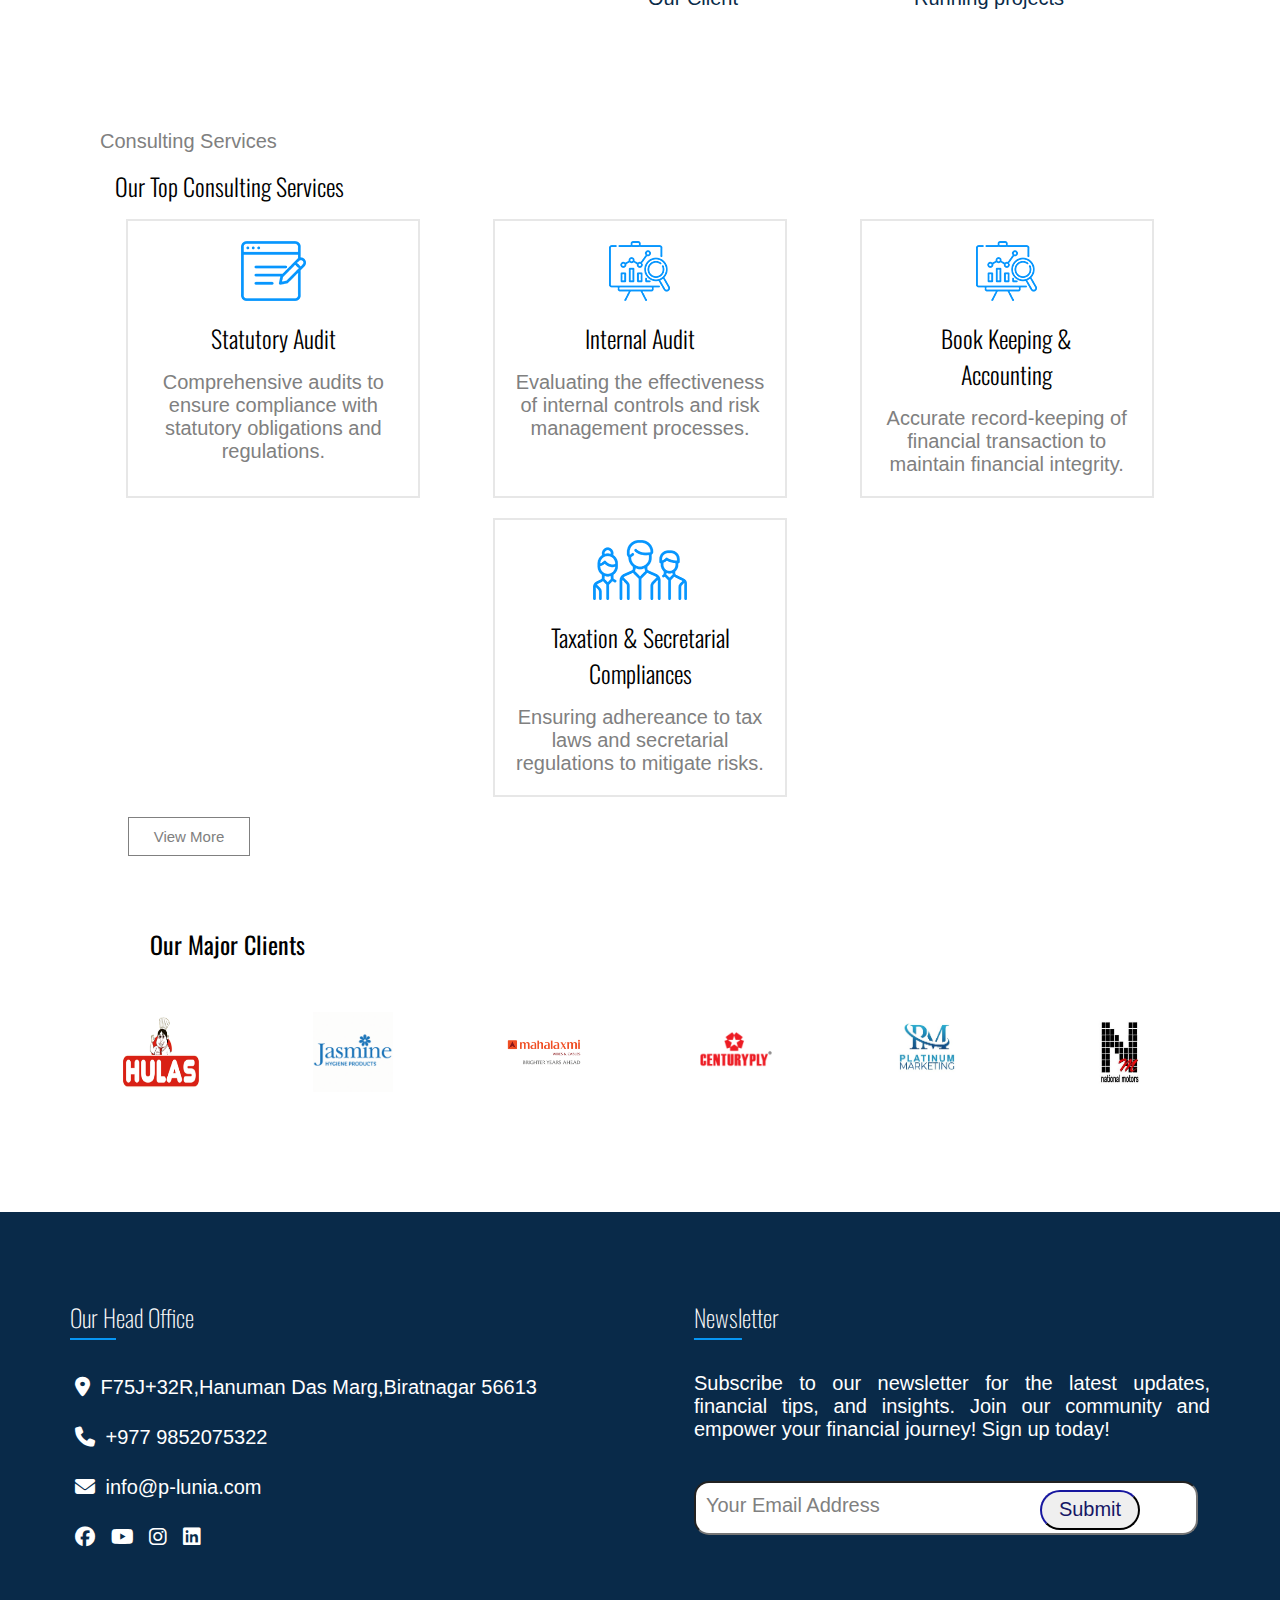
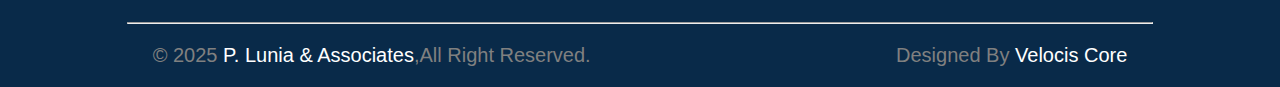
==== commit 321e91c3: "homepage responsive" ====
--- a/index.html
+++ b/index.html
@@ -48,7 +48,7 @@
  
     <!-- main image parts -->
     <section class="home">
-      <!-- <div class="contant">
+      <div class="contant">
         <div class="pic"><img src="assets/img/home-img/1.jpg" alt="" /></div>
       <div class="hello">
         <h2>
@@ -60,7 +60,7 @@
           clear insights for business success.
         </p>
       </div>
-    </div> -->
+    </div>
       <div class="card1">
         <div class="cardinfo1">
           <img src="assets/img/home-img/icon-4.png" alt="" />
@@ -82,13 +82,13 @@
       </div>
       
       <div class="feature">
-            <!-- <img src="assets/img/home-img/about1.jpg" alt="home page"> -->
-        <div>
+            <img src="assets/img/home-img/about1.jpg" alt="home page">
+        <div class="feature-parts">
             <div class="choose">
                 <p>Our Feature</p>
                 <h3>Why Choose Us?</h3>
             </div>
-            <p >P. Lunia & Associates is dedicated to providing exceptional auditing, taxation, and compliance
+            <p>P. Lunia & Associates is dedicated to providing exceptional auditing, taxation, and compliance
                 services.
                 Our professionals focus on understanding your unique needs, ensuring that we deliver personalized
                 solutions that really work for you. We have successfully partnered with leading corporate houses
@@ -202,12 +202,12 @@
       </div>
       <div class="right">
      <h2 style="margin:20px; line-height:70px"><span>Newsl</span>etter</h2>
-     <p style="color: white; text-align: justify;width: 80%;">
+     <p style="color: white; text-align: justify;">
        Subscribe to our newsletter for the latest updates, financial tips, and insights. Join our community and empower your financial journey! Sign up today!</p>
-      <!-- <div class="form">
+      <div class="form">
        <input type="text" placeholder="Your Email Address" >
        <button class="Submit">Submit</button>
-      </div> -->
+      </div>
       </div>
     </div>
     <hr style="width: 80%; justify-self: center;">
--- a/assets/css/style.css
+++ b/assets/css/style.css
@@ -146,7 +146,7 @@
     color: #f9f9f9;
  .first{
     display: flex;
-    /* justify-content: space-around; */
+    justify-content: space-between;
    }
 span{
     text-decoration: underline;
@@ -157,6 +157,7 @@
     .left{
         margin: 25px;
         padding: 25px;
+        width: 100%;
     }
     p{
        
@@ -183,7 +184,7 @@
         input{
             margin: 20px;
             height: 50px;
-            width: 400px;
+            width: 90%;
             border-radius: 15px;
         }
         
@@ -201,7 +202,7 @@
             font-size: 20px;
             color: rgb(22, 22, 101);
             position: absolute;
-            left: 300px;
+            right: 90px;
             bottom: 25px;
         }
     }
@@ -219,7 +220,7 @@
   
   /* service page css */
   .container{
-    margin:50px ;
+    /* margin:50px ; */
     padding: 50px;
     h2{
         padding: 15px;
@@ -230,12 +231,12 @@
     .service{
      display: flex;
      justify-content: space-around;
+     width: 100%;
      /* flex-wrap: wrap; */
     }
    .service1{
     margin: 20px;
     padding:30px ;
-    /* height: auto; */
     width: 320px;
     border: 2px solid rgba(128, 128, 128, 0.19);
     text-align: center;
@@ -438,6 +439,7 @@
         padding: 30px;
         text-align: center;
         display: flex;
+        gap:20px;
         justify-content: space-evenly;
         
         
@@ -469,13 +471,13 @@
     
 
     /* text written under p */
-    div p {
+    .feature-parts {
+        p{
         text-align: justify;
         
     }
 }
-
-
+}
 
 /* heading */
 .choose{
@@ -580,6 +582,7 @@
         /* flex-wrap: wrap; */
         justify-content: space-evenly;
         gap:10px;
+        width: auto;
         
         img{
             width:80px; 
--- a/assets/css/media.css
+++ b/assets/css/media.css
@@ -13,7 +13,9 @@
             width: auto;
 }
  /*home main image css  */
- .hello h2{
+ .hello {
+    margin-right: 20px;
+   h2{
     font-size: 35px;
  }
     .hello p{
@@ -21,25 +23,37 @@
     }
  
     }
-
+    }
     /* second image and feature parts */
     @media (max-width:756px){
         .feature{
-            display: flex;
-            flex-wrap: wrap;
-         
         p{
             font-size: 15px;
             padding: 2px;
-            margin-right: 2rem;  
+            /* margin-right: 2rem;   */
         }    
         
     }
-}
-    @media (max-width:500px){
-        .feature img{
-            width: 100%;
-            margin: 0px;
+    .cardinfo1{
+        width: 80%;
+                
+    }
+}
+    
+    @media (max-width:656px){
+        .feature{
+            /* margin: 10px; */
+           margin-left: 22px;
+
+        }
+        .features-icon {
+           margin: 10px;
+            icon{
+                gap:5px;
+            }
+            div{
+                width: 100%;
+            }  
         }
         .icons i{
             font-size: 20px;
@@ -52,12 +66,11 @@
                     
                 }
             }
-    }
-    @media (max-width:856px){
+        }
+    @media (max-width:556px){
         .features-icon {
-            display: flex;
-            flex-wrap: wrap;
-           
+           /* margin-left: 52px; */
+            flex-wrap: wrap;  
         }
         }
         @media (max-width:500px){
@@ -75,30 +88,56 @@
             .view{
                 margin-left: 74px;
         
-             margin-top: -2rem;
-            }
-
+                margin-top: -2rem;
+            }
+
+        }
+        @media (max-width:850px){
+            .card1{
+                
+                padding: 0px;
+                flex-wrap: wrap;
+                /* gap:20px; */
+             
+            }
         }
     /* home card parts */
     @media (max-width:500px){
         .card1{
+            margin: 10px;
+            padding: 0px;
+            flex-wrap: wrap;
+            /* gap:20px; */
          
-                margin: 0px;
-            flex-wrap: wrap;
-            gap:20px;
-        }
+        }
+        .end{
+            h2{
+                margin-left: 0px;
+            }
+        }
+        .choose{
+            h3{
+                margin-left: 0rem;
+            }
+        }
+        
     } 
-    /* service page */
-    @media (max-width:756px){
-    .service{
-        flex-wrap: wrap;
-    }
-}
-
-
+    @media (max-width:1130px){
+    .partners{
+        flex-wrap: wrap;
+    }
+    .feature{
+        flex-wrap: wrap;
+        img{
+            width: 100%;
+            margin: 10px;
+        }
+    }
+}
 /* footer form parts */
 
-@media (max-width:550px){
+@media (max-width:950px){
+    footer{
     .first{
         display: flex;
         flex-wrap: wrap;
@@ -107,19 +146,30 @@
     .last{
         display: flex;
         flex-wrap: wrap;
-        justify-content: space-around;     
-}
-
-}
-@media (max-width:600px){
+        justify-content: space-around;  
+        margin: 0px;
+        padding: 0px;   
+}
+.left{
+    margin: 10px;
+    padding: 10px;
+}
+.right{
+    margin: 10px;
+    padding: 10px;
+}
+    }
+    .form{
+        button{
+      right:80px;
+    }
+}
+}
+
+@media (max-width:600px) and (min-width:320px){
 .form{
-   
     input{
-        margin: 10px;
-        height: 30px;
-        width: 200px;
-       
-       
+        margin: 10px;  
     }
     input::placeholder{
         font-size: 15px;
@@ -127,12 +177,13 @@
         
     }
     button{
-        width: 50px;
-        height: 20px;
+        width: 80px;
+        /* height: 25px; */
         font-size: 15px;
-        left: 150px;
-        bottom: 18px;
-    }
+       bottom: 17px;
+       right: 45px;
+    }
+
 }
 }
 
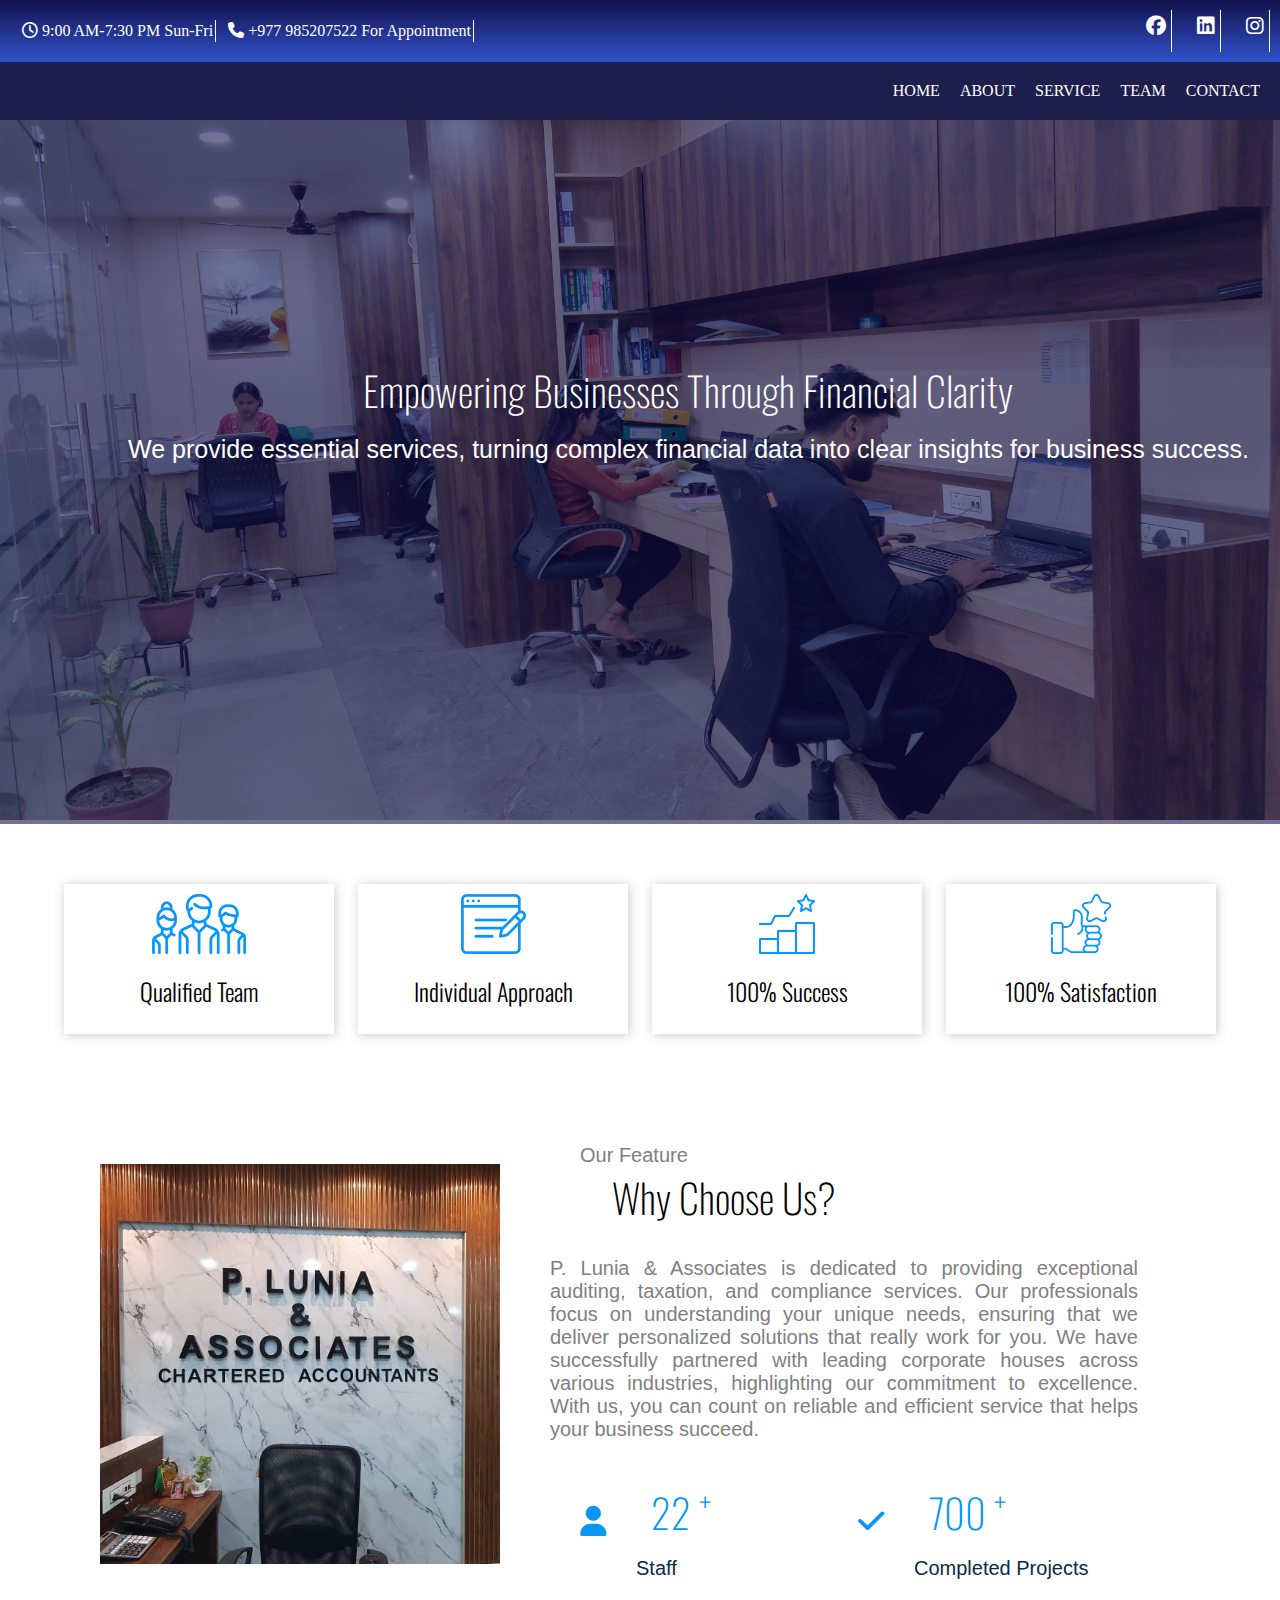
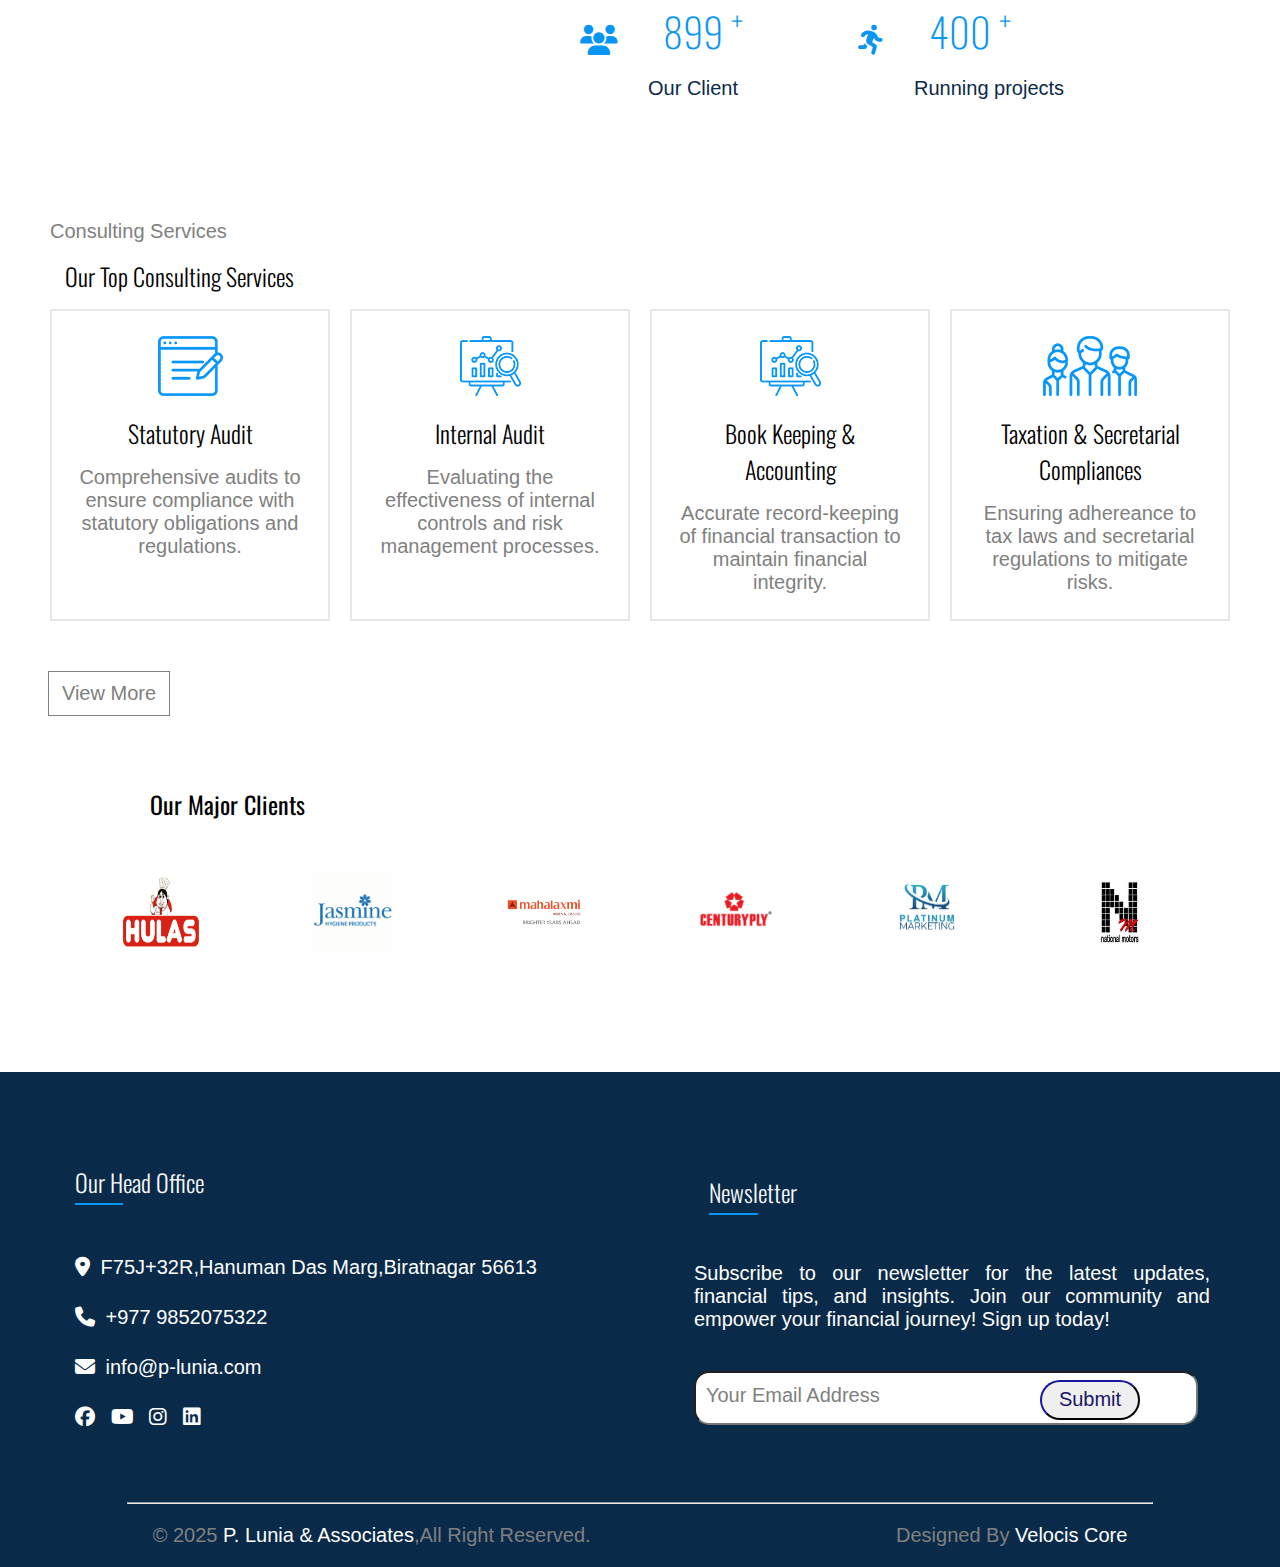
==== commit 5823b176: "service page done" ====
--- a/index.html
+++ b/index.html
@@ -133,29 +133,29 @@
             </div>
         </div>
     </div>
-    <div class="containers">
-      <div>
+    <div class="service-container">
+
         <p>Consulting Services</p>
         <h2>Our Top Consulting Services</h2>
-      </div>
-      <div class="services">
-        <div class="services1">
+      
+      <div class="service">
+        <div class="service1">
           <img src="assets/img/home-img/icon-1.png" alt="" >
           <h2>Statutory Audit</h2>
           <p>Comprehensive audits to ensure compliance with statutory obligations and regulations.</p>
         </div>
-        <div class="services1">
+        <div class="service1">
           <img src="assets/img/home-img/icon-3.png" alt="" >
           <h2>Internal Audit</h2>
           <p>Evaluating the effectiveness of internal controls and risk management processes.</p>
         </div>
-        <div class="services1">
+        <div class="service1">
           <img src="assets/img/home-img/icon-3.png" alt="" >
           <h2>Book Keeping & Accounting</h2>
           <p>Accurate record-keeping of financial transaction to maintain financial integrity.</p>
         </div>
   
-        <div class="services1">
+        <div class="service1">
           <img src="assets/img/home-img/icon-4.png" alt="" >
           <h2>Taxation & Secretarial Compliances</h2>
           <p>Ensuring adhereance to tax laws and secretarial regulations to mitigate risks.</p>
@@ -190,7 +190,7 @@
      <footer>
       <div class="first">
       <div class="left">
-      <h2 style="margin: 20px; line-height: 70px;"><span>Our H</span>ead Office</h2>
+      <h2 style="margin: 10px; line-height: 70px;"><span>Our H</span>ead Office</h2>
       
       <p> <i class="fa-solid fa-location-dot"></i> F75J+32R,Hanuman Das Marg,Biratnagar 56613</p>
      <p> <i class="fa-solid fa-phone"></i>  +977 9852075322</p>
--- a/assets/css/style.css
+++ b/assets/css/style.css
@@ -219,34 +219,39 @@
   } 
   
   /* service page css */
-  .container{
-    /* margin:50px ; */
-    padding: 50px;
-    h2{
-        padding: 15px;
-        font-family:  "Oswald",sans-serif;
-        font-weight: 300;
-    }
+ .service-container {
+  max-width: 1400px;
+  padding: 50px;
+  margin: 0 auto;
+}
+
+h2 {
+  padding: 15px;
+  font-family: "Oswald", sans-serif;
+  font-weight: 300;
+}
+
+.service {
+  display: grid;
+  justify-items: center;
+  justify-content: center;
+  grid-template-columns: repeat(4, 1fr);
+  gap: 20px;
+}
+
+.service1 {
+  padding: 25px;
+  border: 2px solid rgba(128, 128, 128, 0.19);
+  text-align: center;
+  transition: box-shadow 0.3s ease-in-out;
+}
+
+.service1:hover {
+  box-shadow: 1px 1px 10px rgba(128, 128, 128, 0.429);
+}
   
-    .service{
-     display: flex;
-     justify-content: space-around;
-     width: 100%;
-     /* flex-wrap: wrap; */
-    }
-   .service1{
-    margin: 20px;
-    padding:30px ;
-    width: 320px;
-    border: 2px solid rgba(128, 128, 128, 0.19);
-    text-align: center;
-
-   }
-  }
-  .service1:hover{
-    box-shadow:1px 1px 10px rgba(128, 128, 128, 0.429);
-
-  }
+   
+  
    /* team page css */
    .team{
     margin: 30px;
@@ -293,7 +298,7 @@
     .img2{
         position: absolute;
         top:14rem;
-       right:-8rem;
+        right:-8rem;
     }  
   img{
     width:350px;
@@ -341,9 +346,8 @@
 .vision{
     margin: 20px;
     display: flex;
-    img{
-        width: auto;
-    }
+        align-items: center;
+
     h3{
        
         font-size: 30px;
@@ -525,48 +529,18 @@
         
     }
 }
-.containers{
-    margin:50px ;
-    padding: 50px;
-    h2{
-        padding: 15px;
-        font-family:  "Oswald",sans-serif;
-        font-weight: 300;
-    }
-  
-    .services{
-     display: flex;
-     gap: 20px;
-     justify-content: space-around;
-     flex-wrap: wrap;
-    }
-   .services1{
-    margin: 0px;
-    padding:20px ;
-    height: auto;
-    width: 250px;
-    border: 2px solid rgba(128, 128, 128, 0.19);
-    text-align: center;
-
-   }
-  }
-  
-  
+
     .view{
         border: 1px solid grey;
         width:100px;
         padding: 10px;
-        margin-left: 8rem;
+        margin-left: 3rem;
         text-align: center;
-        margin-top:-5rem;
         a{
             text-decoration: none;
             color: grey;
         }
-        p{
-            font-size: 15px;
-           
-        }
+       
     }
     .end{
         margin: 30px;
--- a/assets/css/media.css
+++ b/assets/css/media.css
@@ -30,7 +30,6 @@
         p{
             font-size: 15px;
             padding: 2px;
-            /* margin-right: 2rem;   */
         }    
         
     }
@@ -69,21 +68,11 @@
         }
     @media (max-width:556px){
         .features-icon {
-           /* margin-left: 52px; */
+         
             flex-wrap: wrap;  
         }
         }
-        @media (max-width:500px){
-            .containers{
-                margin: 0px;
-            }
-            .service1{
-                margin: 25px;
-                padding: 25px;
-                /* width: auto; */
-            }
-            
-        }
+
         @media (max-width:491px){
             .view{
                 margin-left: 74px;
@@ -139,23 +128,23 @@
 @media (max-width:950px){
     footer{
     .first{
-        display: flex;
-        flex-wrap: wrap;
-        justify-content: space-around;
+        
+        flex-wrap: wrap;
+    
     }
     .last{
         display: flex;
         flex-wrap: wrap;
-        justify-content: space-around;  
+        
         margin: 0px;
         padding: 0px;   
 }
 .left{
-    margin: 10px;
+    margin-left: 10px;
     padding: 10px;
 }
 .right{
-    margin: 10px;
+    margin-right: 10px;
     padding: 10px;
 }
     }
@@ -267,7 +256,6 @@
     left:50px;
    }
    .team-card{
-    /* width: 100%; */
    h2,p{
        font-size: 20px;
    }
@@ -280,20 +268,23 @@
   
 }
 /* service css */
-@media (max-width:1100px) {
-    .container{
-        margin: 10px;
-        padding: 10px;
-
-    }
-    
-.service{
-    width: 100%;
-    margin: 0px;
-    flex-wrap: wrap;
-    
-}
-}
+@media (max-width: 1024px) {
+    .service {
+      grid-template-columns: repeat(3, 1fr);
+    }
+  }
+  
+  @media (max-width: 768px) {
+    .service {
+      grid-template-columns: repeat(2, 1fr);
+    }
+  }
+  
+  @media (max-width: 600px) {
+    .service {
+      grid-template-columns: 1fr;
+    }
+  }
   /* about page css  */
   
    @media (max-width:500px){
@@ -309,12 +300,19 @@
        
     }
 }
-
+@media (max-width:750px){
+.vision{
+    flex-wrap: wrap;
+}
+}
    @media (max-width:1370px){
     .vision{
-         div img{
+          img{
              width:100%;
          }
+         li{
+            width: auto;
+           }
      }
      .manage{
          img{
@@ -348,6 +346,7 @@
            height: auto;
         }
 }
+
 }
 @media (max-width:1180px) and (min-width:640px){
     .about{
@@ -366,17 +365,6 @@
         width: 100%;
         margin-right: 0px;
      }
-     .vision{
-         flex-wrap: wrap;
-         div img{
-             width:100%;
-             /* height: auto; */
-         }
-          li{
-            width: auto;
-           }
-     }
-    
      .manage{
         flex-wrap: wrap;
      }
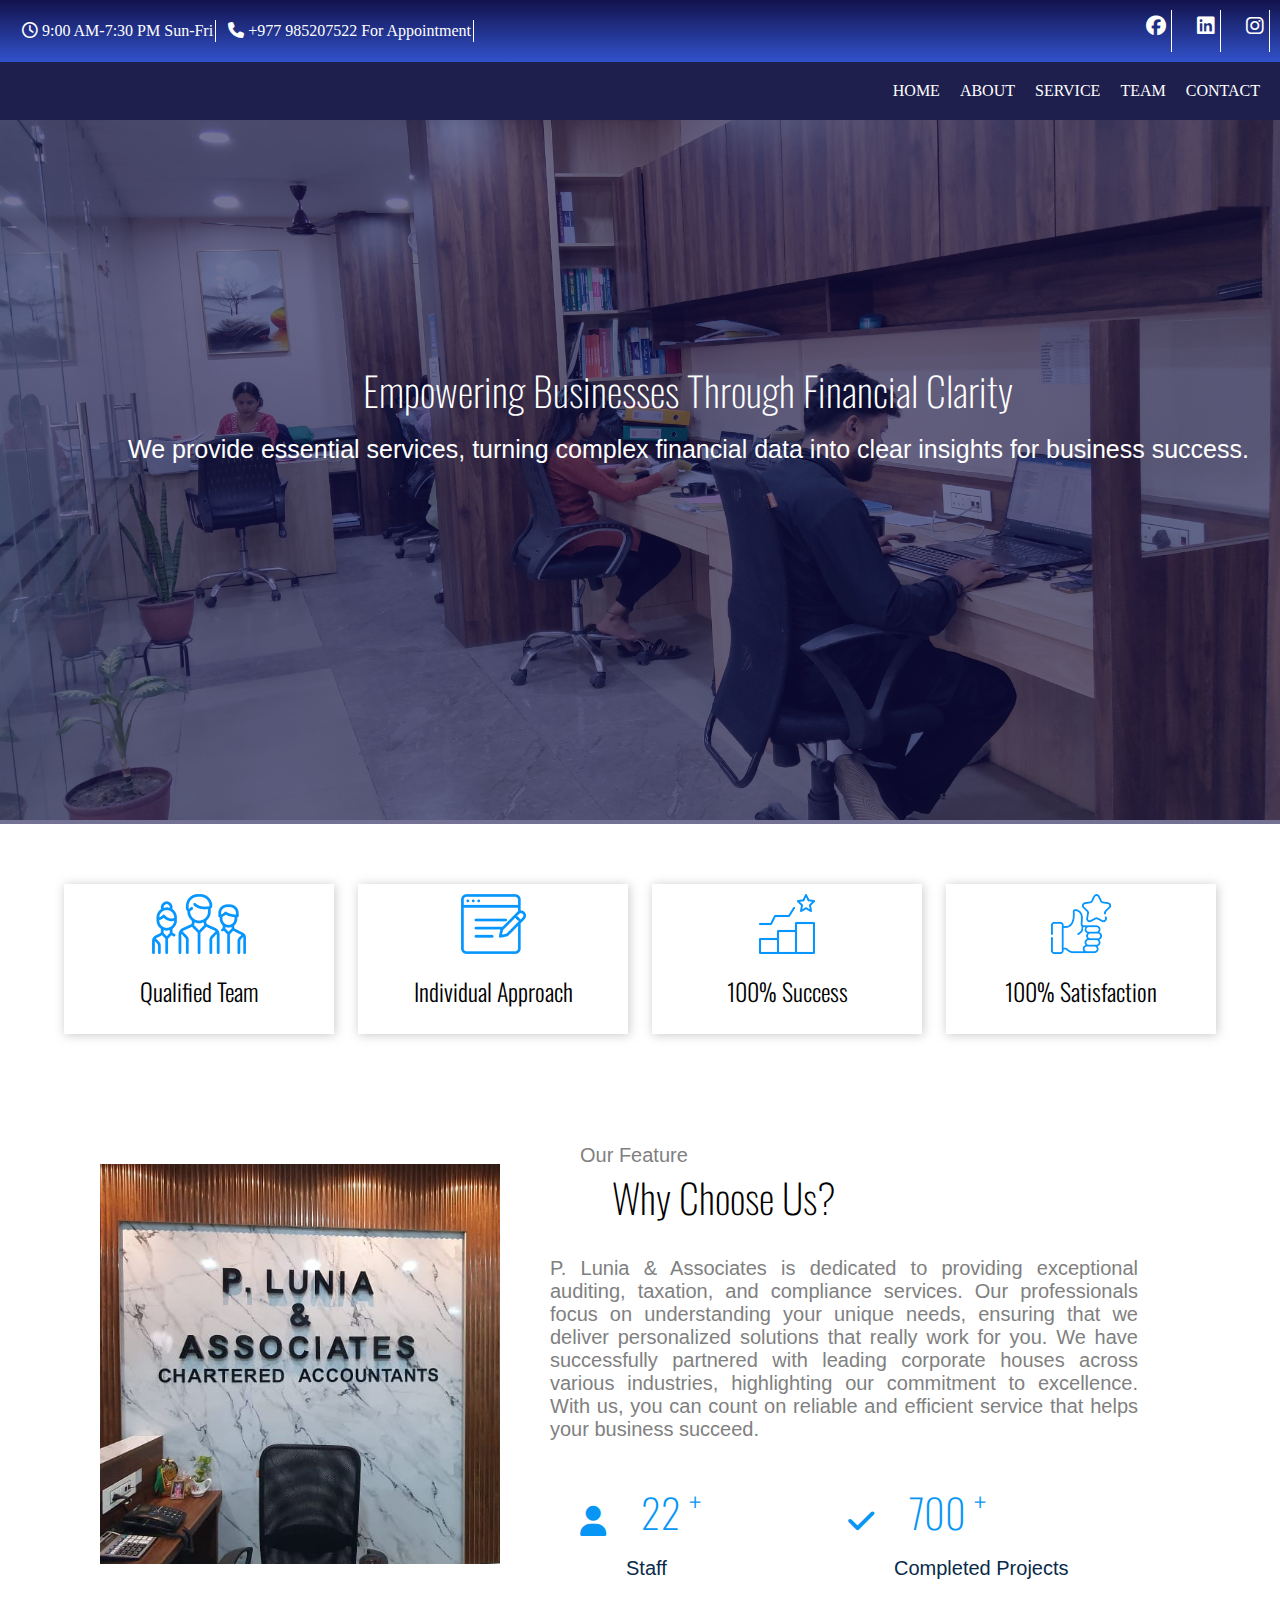
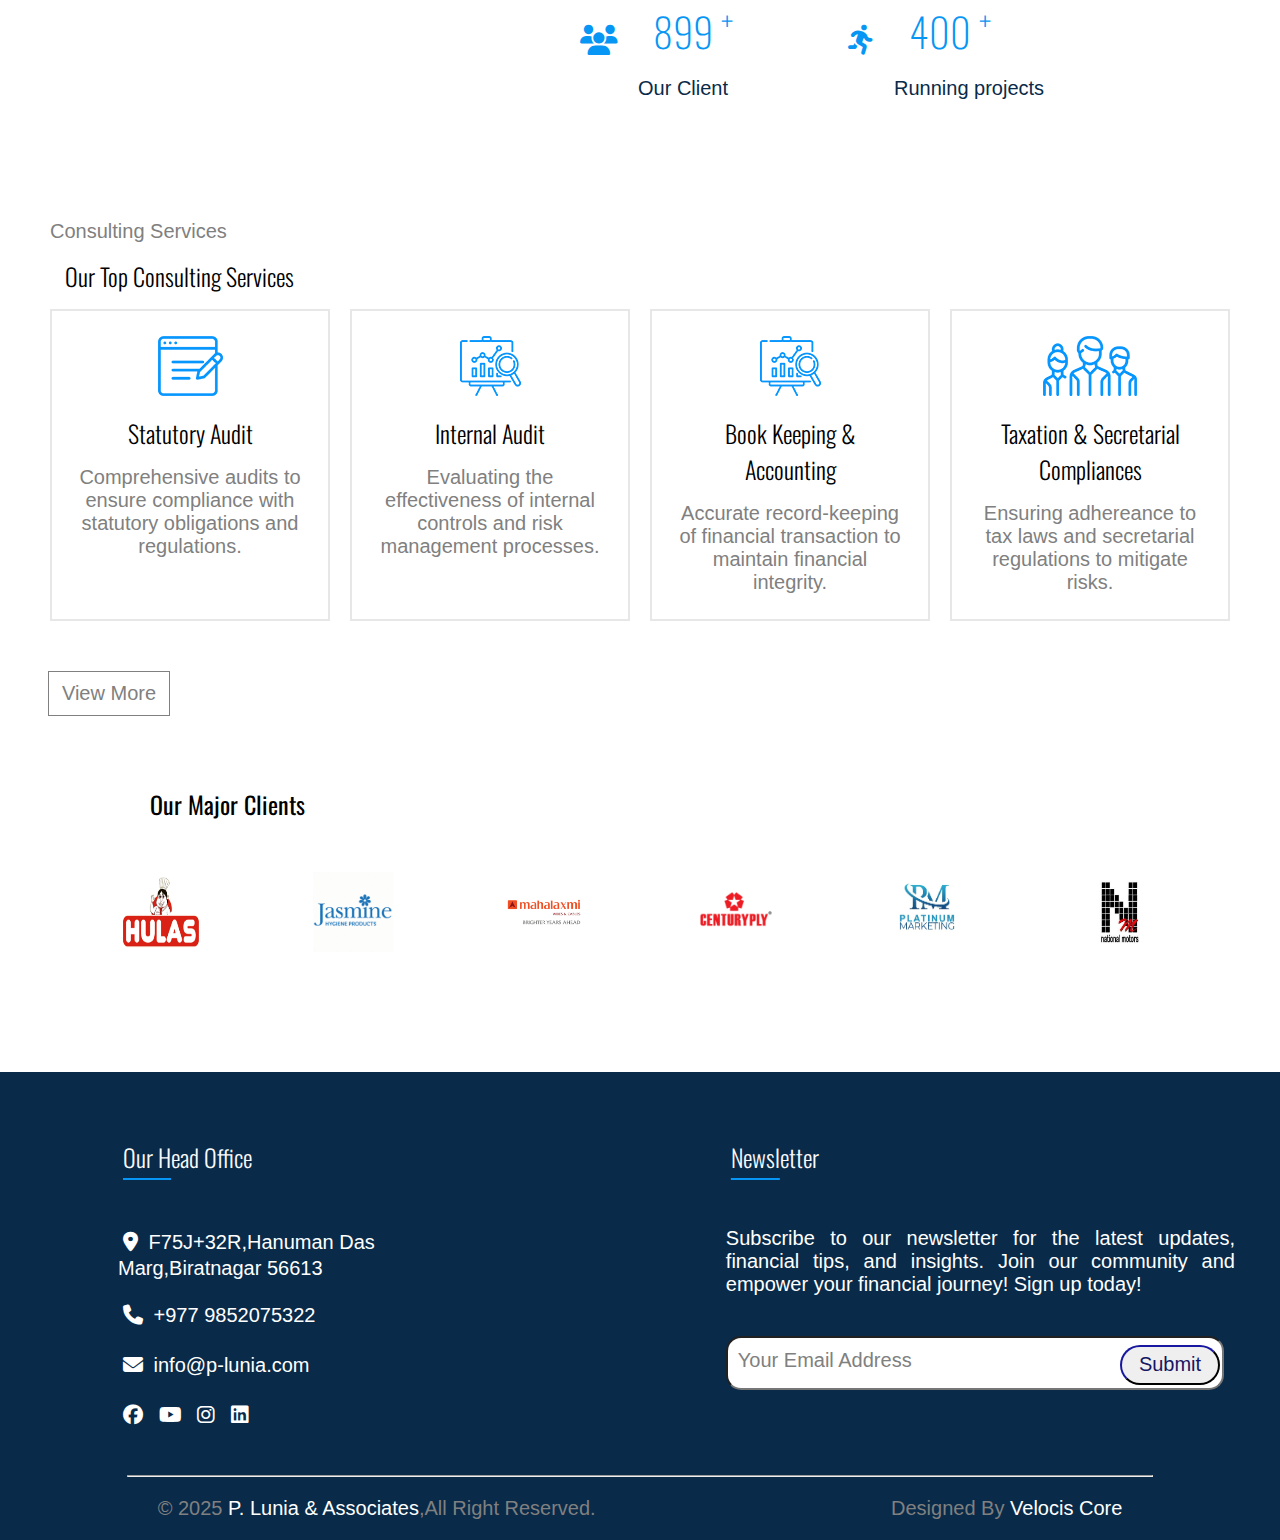
==== commit 22a6b8c6: "footer code edited" ====
--- a/index.html
+++ b/index.html
@@ -201,7 +201,7 @@
        <a href=""><i class="fa-brands fa-linkedin"></i></a></p>
       </div>
       <div class="right">
-     <h2 style="margin:20px; line-height:70px"><span>Newsl</span>etter</h2>
+     <h2 style="margin:10px; line-height:70px"><span>Newsl</span>etter</h2>
      <p style="color: white; text-align: justify;">
        Subscribe to our newsletter for the latest updates, financial tips, and insights. Join our community and empower your financial journey! Sign up today!</p>
       <div class="form">
--- a/assets/css/style.css
+++ b/assets/css/style.css
@@ -146,7 +146,7 @@
     color: #f9f9f9;
  .first{
     display: flex;
-    justify-content: space-between;
+    
    }
 span{
     text-decoration: underline;
@@ -155,9 +155,11 @@
     
    }
     .left{
-        margin: 25px;
+        margin-left: 7rem;
         padding: 25px;
-        width: 100%;
+        /* width: 100%; */
+        width:430px;
+
     }
     p{
        
@@ -169,8 +171,9 @@
         margin: 5px;
     }
     .right{
-        margin: 25px;
+        margin-left: 9rem;
         padding: 25px;
+        width:630px;
         
 
     }
@@ -211,6 +214,10 @@
     justify-content: space-around;
     p{
         color: grey;
+
+    }
+    p:nth-child(1){
+        margin-right: 15rem;
     }
     a{
         text-decoration: none;
@@ -253,6 +260,7 @@
    
   
    /* team page css */
+   
    .team{
     margin: 30px;
     display: flex;
@@ -260,7 +268,7 @@
     
     .member{
         position: relative;
-        z-index: 1;
+        /* z-index: 1; */
     }
     img{
         width: 100%;
@@ -285,11 +293,15 @@
     
   }
    /* about page css */
+   .container{
+    padding: 50px;
+   }
    .about {
     display: flex;
     justify-content:space-around;
     width: 100%;
     gap:30px;
+   /* padding: 10px; */
     
     .img1{
         position: relative;
@@ -344,12 +356,12 @@
    
 }
 .vision{
-    margin: 20px;
-    display: flex;
-        align-items: center;
+    display: flex;
+    align-items: center;
+    justify-content: center;
+      
 
     h3{
-       
         font-size: 30px;
         font-family:  "Oswald",sans-serif;
         font-weight: 300;
@@ -380,7 +392,9 @@
 .manage{
     margin: 20px;
     display: flex;
-    justify-content: space-between;
+    gap:20px;
+    
+    justify-content: center;
     img{
             margin: 20px;
             width: 550px;
@@ -503,9 +517,10 @@
 
 /* single icon */
 .icons {
-    gap:  20px;
+    gap:  10px;
     display: flex;
     /* width: 100%; */
+    align-items: center;
 
     i {
 
--- a/assets/css/media.css
+++ b/assets/css/media.css
@@ -124,28 +124,49 @@
     }
 }
 /* footer form parts */
-
-@media (max-width:950px){
+@media (max-width:1400px) {
+    .last{
+p:nth-child(1){
+    margin-right: 0rem;
+}
+}
+
+}
+@media (max-width:1300px) and (min-width:1000px){
+  
+.form{
+    button{
+  right:35px;
+}
+}
+.first{
+    justify-content: flex-end;
+}
+.left{
+  margin-left: 2rem;
+  position: relative;
+  left: -39px;
+}
+}
+@media (max-width:1000px){
     footer{
     .first{
-        
-        flex-wrap: wrap;
-    
+        flex-wrap: wrap;
     }
     .last{
-        display: flex;
-        flex-wrap: wrap;
-        
+        flex-wrap: wrap;
         margin: 0px;
         padding: 0px;   
 }
 .left{
     margin-left: 10px;
     padding: 10px;
+    width:100%
 }
 .right{
-    margin-right: 10px;
+    margin-left: 10px;
     padding: 10px;
+    width: 100%;
 }
     }
     .form{
@@ -234,8 +255,12 @@
 
  /* responsive team page media css */
 @media (max-width:1000px){
+    .container{
+        padding: 10px;
+    }
    .team-card{
   left:13rem;
+  
    }
 
    .team{
@@ -272,6 +297,10 @@
     .service {
       grid-template-columns: repeat(3, 1fr);
     }
+    .service-container{
+        padding: 20px;
+        
+    }
   }
   
   @media (max-width: 768px) {
@@ -284,6 +313,7 @@
     .service {
       grid-template-columns: 1fr;
     }
+
   }
   /* about page css  */
   
@@ -299,6 +329,17 @@
        margin-right:-5rem;
        
     }
+    
+}
+@media (max-width:1260px) and (min-width:980px){
+
+.manage{
+    margin: 10px;
+     img{
+         width: 400px;
+     }
+    
+ }
 }
 @media (max-width:750px){
 .vision{
@@ -314,18 +355,12 @@
             width: auto;
            }
      }
-     .manage{
-         img{
-             margin: 15px;
-         }
-         p{
-            width: 100%;
-            font-size: 20px;
-         }
-     }
-
-}
-@media(max-width:640px){
+     .manage p{
+        width: 100%;
+        font-size: 20px;
+     }
+}
+@media(max-width:680px){
     .img2{
         display: none;
     }
@@ -336,30 +371,27 @@
     .aboutus{
         margin-top: 0px;
         p{
-            padding: 0px;
+            padding: 10px;
         }
     }
     .manage{
-        
         img{
-           width: 100%;
            height: auto;
-        }
-}
-
-}
-@media (max-width:1180px) and (min-width:640px){
+           margin: 0px;
+        }
+}
+
+}
+@media (max-width:1180px) and (min-width:1000px){
     .about{
-       gap:120px;  
-    }
-}
-   @media (max-width:1180px){
+       gap:150px;  
+    }
+}
+   @media (max-width:1000px){
+
      .about{
-        gap:13rem;  
-     }
-     .about{
-        flex-wrap: wrap;
-        /* gap:20px; */
+        flex-wrap: wrap;
+        gap:13rem;
      }
      .aboutus{
         width: 100%;
@@ -367,6 +399,12 @@
      }
      .manage{
         flex-wrap: wrap;
+        img{
+            width: 100%;
+        }
+        p{
+            width: 100%;
+        }
      }
      .vision-mission{
          margin: 0px;
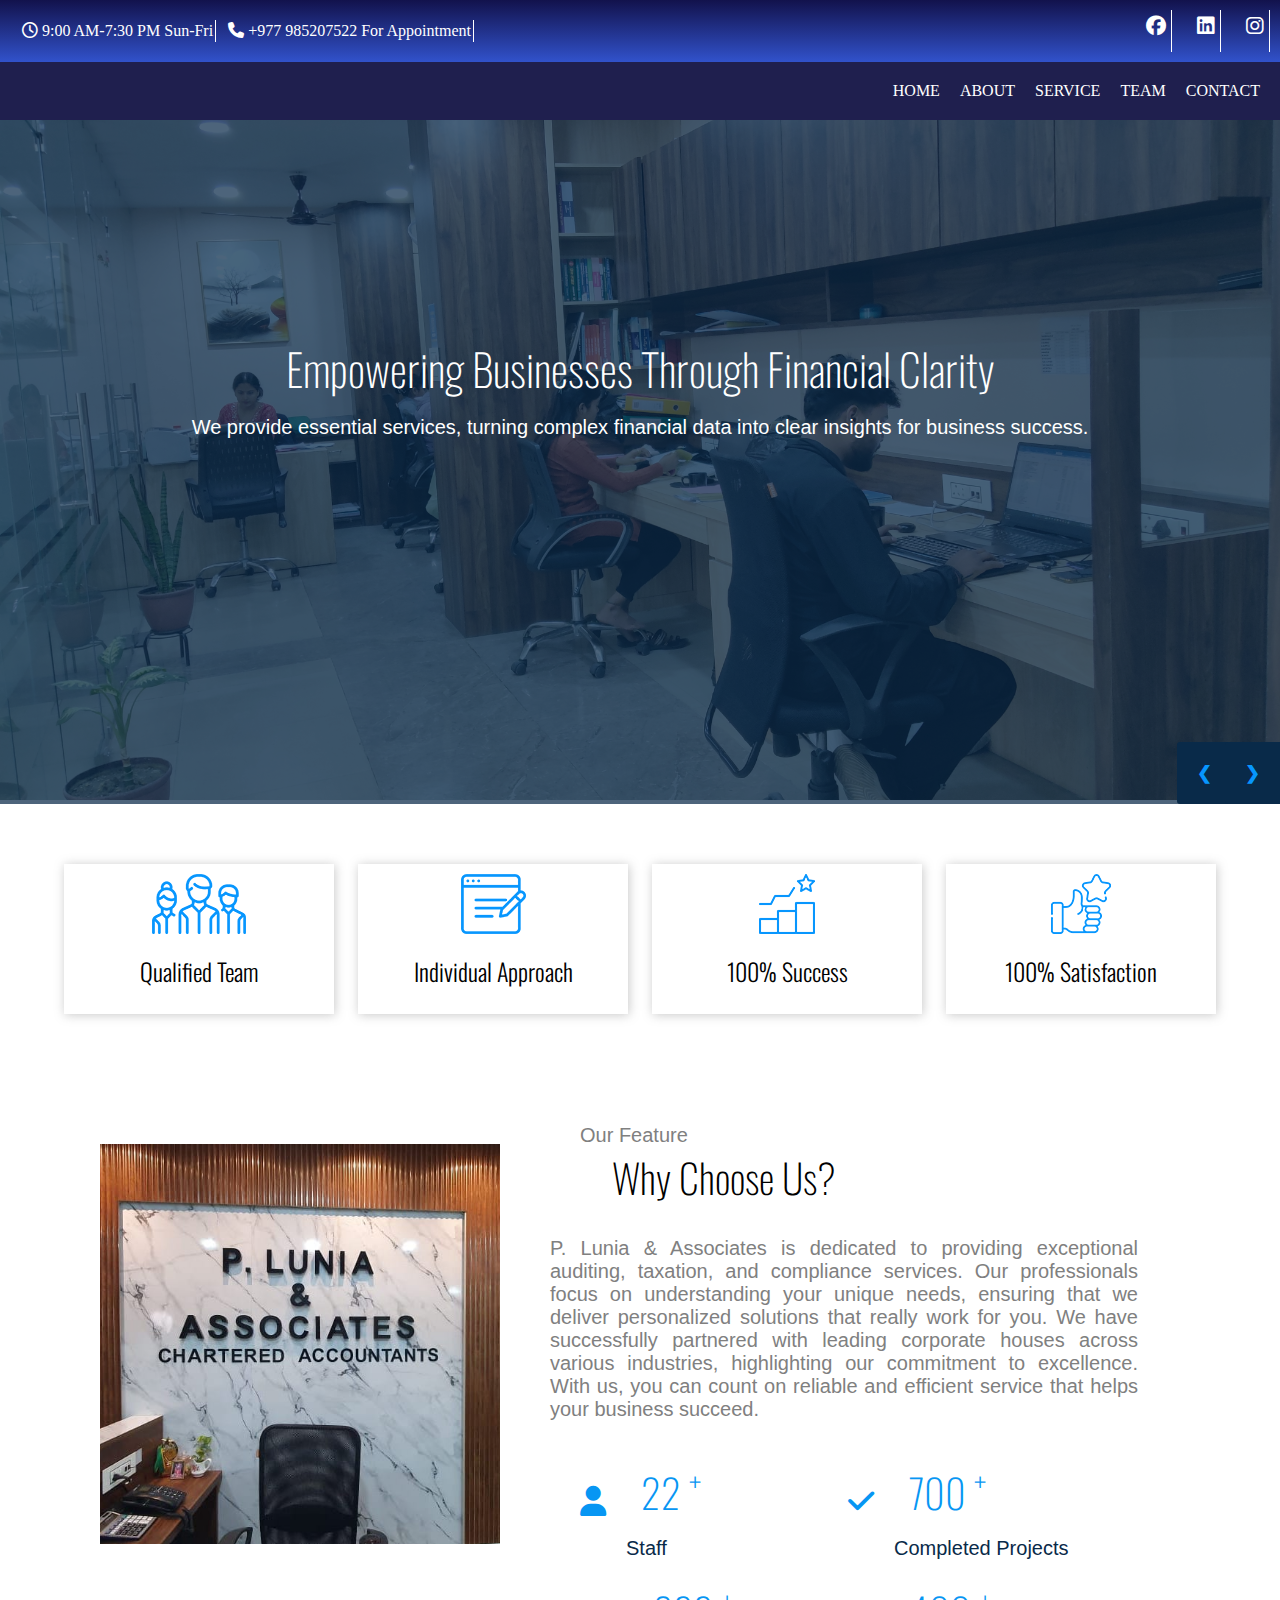
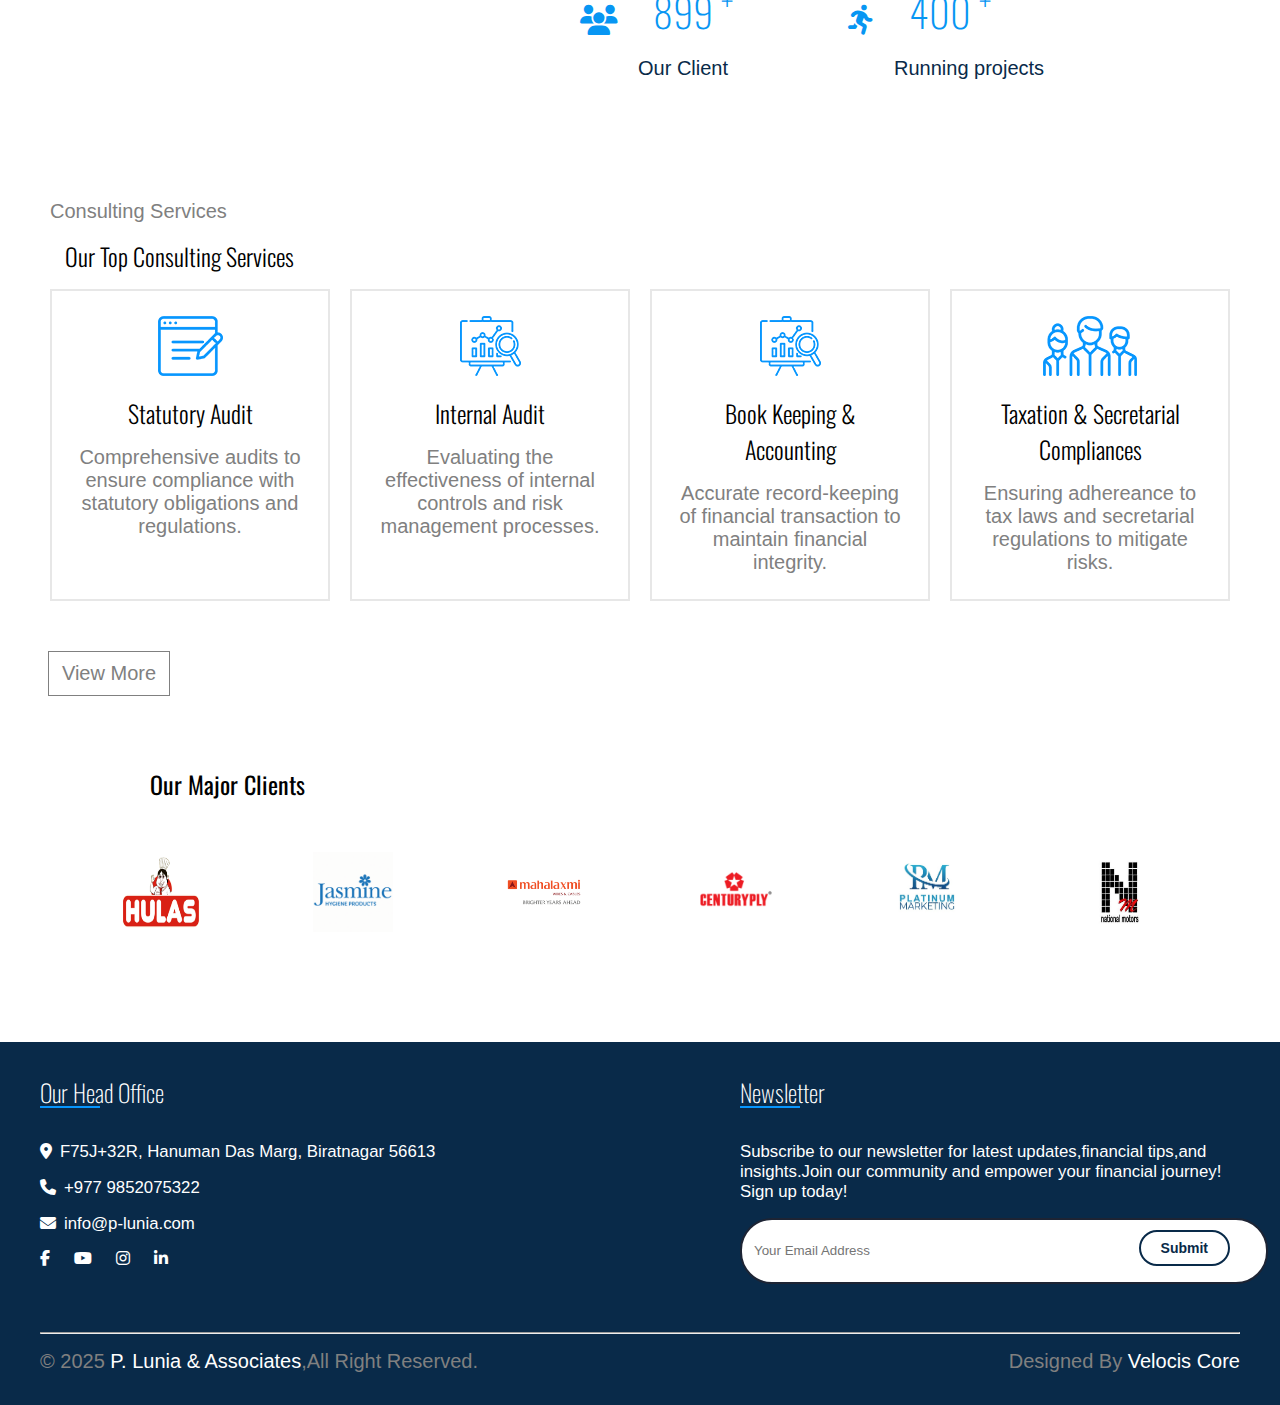
==== commit 61636a77: "homepage slider and footer code inserted" ====
--- a/index.html
+++ b/index.html
@@ -48,19 +48,168 @@
  
     <!-- main image parts -->
     <section class="home">
-      <div class="contant">
-        <div class="pic"><img src="assets/img/home-img/1.jpg" alt="" /></div>
-      <div class="hello">
-        <h2>
-          Empowering Businesses Through 
-          Financial Clarity
-        </h2>
-        <p >
-          We provide essential services, turning complex financial data into
-          clear insights for business success.
-        </p>
-      </div>
-    </div>
+      <style>
+        /* home slider */
+        /* slider image */
+        .slider,
+        .slider-home {
+          position: relative;
+          width: 100%;
+        }
+  
+        .slider-img img {
+          height: 680px;
+          width: 100%;
+          object-fit: cover;
+        }
+  
+        .slider-img::after {
+          content: "";
+          position: absolute;
+          top: 0;
+          left: 0;
+          right: 0;
+          bottom: 0;
+          background: #092a49b9;
+        }
+  
+        /* Next & previous buttons */
+        .prev,
+        .next {
+          cursor: pointer;
+          position: absolute;
+          bottom: 0px;
+          padding: 20px;
+          margin-top: -22px;
+          color: white;
+          font-weight: bold;
+          font-size: 18px;
+          transition: 5s ease;
+          border-radius: 0 3px 3px 0;
+          user-select: none;
+        }
+  
+        .next {
+          color: #0796fe;
+          right: 0;
+          background-color: #092a49;
+          border-radius: 3px 0 0 3px;
+        }
+  
+        .prev {
+          color: #0796fe;
+          right: 3rem;
+          background-color: #092a49;
+          border-radius: 3px 0 0 3px;
+        }
+        .prev:hover,
+        .next:hover {
+          background-color: #0796fe;
+          color: white;
+        }
+  
+        /* text 1*/
+        .slidertext {
+          text-align: center;
+          position: absolute;
+          top: 27%;
+          left: 0;
+          right: 0;
+          max-width: 100%;
+          padding: 1rem;
+          display: flex;
+          flex-direction: column;
+          justify-content: center;
+          align-items: center;
+          h2 {
+            font-size: 44px;
+            font-weight: 200;
+          }
+  
+          p {
+            font-size: 20px;
+          }
+        }
+      </style>
+    </head>
+    <body>
+      <!-- Home page card -->
+      <section class="slider-home">
+        <div class="slider">
+          <div class="slider-img">
+            <img src="assets/img/home-img/1.jpg" alt="home page" />
+          </div>
+          <div class="slidertext">
+            <h2 style="color: white">
+              Empowering Businesses Through Financial Clarity
+            </h2>
+            <p style="color: white">
+              We provide essential services, turning complex financial data into
+              clear insights for business success.
+            </p>
+          </div>
+        </div>
+        <div class="slider">
+          <div class="slider-img">
+            <img src="assets/img/home-img/2.jpg" alt="home page" />
+          </div>
+  
+          <div class="slidertext">
+            <h2 style="color: rgb(255, 255, 255)">
+              Navigating Financial Landscapes
+            </h2>
+            <p style="color: white">
+              We expertly guide businesses through complex financial environments,
+              ensuring compliance and strategic growth.
+            </p>
+          </div>
+        </div>
+  
+        <div class="slider">
+          <div class="slider-img">
+            <img src="assets/img/home-img/3.jpg" alt="home page" />
+          </div>
+  
+          <div class="slidertext">
+            <h2 style="color: rgb(255, 255, 255)">
+              Transforming Data into Decisions
+            </h2>
+            <p style="color: white">
+              We analyze financial data to deliver actionablr insights, empowering
+              businesses to make informed desision for their future.
+            </p>
+          </div>
+        </div>
+        <a class="prev" onclick="plusSlides(-1)">❮</a>
+        <a class="next" onclick="plusSlides(1)">❯</a>
+      </section>
+  
+      <!-- javascript -->
+      <script>
+        let slideIndex = 1;
+        showSlides(slideIndex);
+        function plusSlides(n) {
+          showSlides((slideIndex += n));
+        }
+        function currentSlide(n) {
+          showSlides((slideIndex = n));
+        }
+        function showSlides(n) {
+          let i;
+          let slides = document.getElementsByClassName("slider");
+          if (n > slides.length) {
+            slideIndex = 1;
+          }
+          if (n < 1) {
+            slideIndex = slides.length;
+          }
+          for (i = 0; i < slides.length; i++) {
+            slides[i].style.display = "none";
+          }
+          slides[slideIndex - 1].style.display = "block";
+        }
+      </script>
+
       <div class="card1">
         <div class="cardinfo1">
           <img src="assets/img/home-img/icon-4.png" alt="" />
@@ -187,7 +336,7 @@
     </div>
     </section>
      <!-- footer section -->
-     <footer>
+     <!-- <footer>
       <div class="first">
       <div class="left">
       <h2 style="margin: 10px; line-height: 70px;"><span>Our H</span>ead Office</h2>
@@ -216,6 +365,45 @@
        <p>&copy; 2025 <a href="https://www.p-lunia.com/">P. Lunia & Associates</a>,All Right Reserved.</p>
        <p>Designed By <a href="https://www.velociscore.com/">Velocis Core</a></p>
       </div> 
-    <!-- 3:45-5:10 -->
-  </body>
+  
+     </footer> -->
+     <footer>
+      <div class="footer-wraper" >
+          <div class="footer-container">
+              <div class="left-side">
+                  <h3>Our Head Office</h3>
+                  <p>
+                      <i class="fa fa-map-marker-alt"></i>F75J+32R, Hanuman Das
+                      Marg, Biratnagar 56613
+                  </p>
+                  <p>
+                    <i class="fa-solid fa-phone"></i>+977 9852075322
+                  </p>
+                  <p><i class="fa fa-envelope"></i>info@p-lunia.com</p>
+                  <div class="footer-social">
+                      <a href="#"><i class="fab fa-facebook-f"></i></a>
+                      <a href="#"><i class="fab fa-youtube"></i></a>
+                      <a href="#"><i class="fab fa-instagram"></i></a>
+                      <a href="#"><i class="fab fa-linkedin-in"></i></a>
+                  </div>
+  
+              </div>
+              <div class="right-side">
+                  <h3>Newsletter</h3>
+                  <p>Subscribe to our newsletter for latest updates,financial tips,and insights.Join our community and
+                      empower your financial journey! Sign up today!</p>
+                  <div class="form">
+                      <input class="form-control" placeholder="Your Email Address">
+                      <button class="btn">Submit</button>
+                  </div>
+              </div>
+          </div>
+          <hr>
+          <div class="bottom-footer">
+              <p>© 2025 <a href="index.html"> P. Lunia & Associates</a>,All Right Reserved.</p>
+              <p> Designed By <a href="https://www.velociscore.com/">Velocis Core</a></p>
+          </div>
+      </div>
+  </footer>
+    </body>
 </html>
--- a/assets/css/style.css
+++ b/assets/css/style.css
@@ -82,8 +82,9 @@
 }
 .topic{
     h4{  
-        padding: 10px;
-        margin-left: 30px;
+        /* padding: 10px; */
+        /* margin-left: 30px; */
+        text-indent: 30px;
         font-size: 30px;
         font-weight: 300;
         font-family: "Oswald",sans-serif;    
@@ -140,7 +141,7 @@
 
     }
     /* footer parts */
-footer{
+/* footer{
     margin-top: 50px;
     background-color:#092a49;
     color: #f9f9f9;
@@ -157,7 +158,6 @@
     .left{
         margin-left: 7rem;
         padding: 25px;
-        /* width: 100%; */
         width:430px;
 
     }
@@ -224,7 +224,117 @@
         color: white;
     }
   } 
+  */
+  .footer-wraper {
+    max-width: 1200px;
+    margin: 0 auto;
+  }
+  a {
+    color: white;
+    text-decoration: none;
+    transition: all 0.3s ease-in-out;
+  }
+  a:hover {
+    color: #0796fe;
+  }
+  footer {
+    margin-top: 40px;
+    padding: 2rem;
+    background-color: #092a49;
+    color: #ffffff;
+  }
   
+  hr {
+    margin: 1rem 0;
+  }
+  
+  .footer-container {
+    max-width: 1400px;
+    width: 100%;
+    display: flex;
+    flex-wrap: wrap;
+  }
+  .footer-container h3::after {
+    position: absolute;
+    content: "";
+    width: 60px;
+    height: 2px;
+    top: 2rem;
+    left: 0;
+    background: #0796fe;
+  }
+  
+  .left-side {
+    flex:  3 1 400px;
+    h3 {
+      position: relative;
+      font-size: 1.5rem;
+      margin-bottom: 2rem;
+    }
+    p {
+      font-size: 1.05rem;
+      margin-bottom: 1rem;
+      color: white;
+    }
+    i {
+      font-size: 1rem;
+      margin-right: 0.5rem;
+    }
+    .footer-social {
+      display: flex;
+      /* justify-content: flex-start; */
+      gap: 1rem;
+      margin-bottom: 3rem;
+    }
+  }
+  .right-side {
+    flex: 1 1 400px;
+    h3 {
+      position: relative;
+      font-size: 1.5rem;
+      margin-bottom: 2rem;
+    }
+    p {
+      font-size: 1.05rem;
+      margin-bottom: 1rem;
+      width: 100%;
+      color: white;
+    }
+  
+    .form {
+      position: relative;
+      width: 100%;
+    }
+    .form-control {
+      width: 100%;
+      height: 50px;
+      border: 2px solid #1d2434;
+      border-radius: 2rem;
+      padding: 0.375rem 0.75rem;
+    }
+  
+    .btn {
+      position: absolute;
+      top: 12px;
+      right: 10px;
+      padding: 8px 20px;
+      font-size: 14px;
+      font-weight: 600;
+      color: #092a49;
+      background: none;
+      border-radius: 2rem;
+      border: 2px solid #092a49;
+      transition: 0.3s;
+    }
+  }
+  .bottom-footer {
+    width: 100%;
+    display: flex;
+    justify-content: space-between;
+    align-items: center;
+    color: #999999;
+  }
+
   /* service page css */
  .service-container {
   max-width: 1400px;
@@ -258,9 +368,8 @@
 }
   
    
-  
+
    /* team page css */
-   
    .team{
     margin: 30px;
     display: flex;
@@ -415,42 +524,86 @@
         text-align: justify;
     }
    }
-   /* home css */
-   .contant{
-    position: relative;
-    text-align: center;
-    img{
-        height: 700px;
+       /* home slider */
+      /* slider image */
+      .slider,
+      .slider-home {
+        position: relative;
+        width: 100%;
+      }
+
+      .slider-img img {
+        height: 680px;
         width: 100%;
         object-fit: cover;
-    }
-       }
-       .hello {
-        position: absolute;
-        top: 32%;
-        left: 10%;
-        h2{
-        color: white;
-        font-size: 40px;
-        font-family: "Oswald", serif;
-        font-weight: 200;
-        
-        }
-        p{
-            color: white;
-            width: 100%;
-            font-size:25px ;
-        }
-       }
-       .pic::after{
+      }
+
+      .slider-img::after {
         content: "";
         position: absolute;
-        background-color: #0d0a4694;
-        top: 0px;
-        bottom:0px ;
-        left: 0px;
-        right:0px ;
-        /* background-image: repeating-linear-gradient(45deg,gray 0.5%,whitesmoke 2%); */
+        top: 0;
+        left: 0;
+        right: 0;
+        bottom: 0;
+        background: #092a49b9;
+      }
+
+      /* Next & previous buttons */
+      .prev,
+      .next {
+        cursor: pointer;
+        position: absolute;
+        bottom: 0px;
+        padding: 20px;
+        margin-top: -22px;
+        color: white;
+        font-weight: bold;
+        font-size: 18px;
+        transition: 5s ease;
+        border-radius: 0 3px 3px 0;
+        user-select: none;
+      }
+
+      .next {
+        color: #0796fe;
+        right: 0;
+        background-color: #092a49;
+        border-radius: 3px 0 0 3px;
+      }
+
+      .prev {
+        color: #0796fe;
+        right: 3rem;
+        background-color: #092a49;
+        border-radius: 3px 0 0 3px;
+      }
+      .prev:hover,
+      .next:hover {
+        background-color: #0796fe;
+        color: white;
+      }
+
+      /* text 1*/
+      .slidertext {
+        text-align: center;
+        position: absolute;
+        top: 27%;
+        left: 0;
+        right: 0;
+        max-width: 100%;
+        padding: 1rem;
+        display: flex;
+        flex-direction: column;
+        justify-content: center;
+        align-items: center;
+        h2 {
+          font-size: 44px;
+          font-weight: 200;
+        }
+
+        p {
+          font-size: 20px;
+        }
       }
       .card1{
         margin: 30px;
--- a/assets/css/media.css
+++ b/assets/css/media.css
@@ -73,14 +73,6 @@
         }
         }
 
-        @media (max-width:491px){
-            .view{
-                margin-left: 74px;
-        
-                margin-top: -2rem;
-            }
-
-        }
         @media (max-width:850px){
             .card1{
                 
@@ -124,76 +116,13 @@
     }
 }
 /* footer form parts */
-@media (max-width:1400px) {
-    .last{
-p:nth-child(1){
-    margin-right: 0rem;
-}
-}
-
-}
-@media (max-width:1300px) and (min-width:1000px){
-  
+@media (max-width:456px){
 .form{
-    button{
-  right:35px;
-}
-}
-.first{
-    justify-content: flex-end;
-}
-.left{
-  margin-left: 2rem;
-  position: relative;
-  left: -39px;
-}
-}
-@media (max-width:1000px){
-    footer{
-    .first{
-        flex-wrap: wrap;
-    }
-    .last{
-        flex-wrap: wrap;
-        margin: 0px;
-        padding: 0px;   
-}
-.left{
-    margin-left: 10px;
-    padding: 10px;
-    width:100%
-}
-.right{
-    margin-left: 10px;
-    padding: 10px;
-    width: 100%;
-}
-    }
-    .form{
-        button{
-      right:80px;
-    }
-}
-}
-
-@media (max-width:600px) and (min-width:320px){
-.form{
-    input{
-        margin: 10px;  
-    }
-    input::placeholder{
-        font-size: 15px;
-        padding: 5px;
-        
-    }
-    button{
-        width: 80px;
-        /* height: 25px; */
-        font-size: 15px;
-       bottom: 17px;
-       right: 45px;
-    }
-
+    margin-left: -10px;
+}
+.bottom-footer{
+    gap:10px;
+    flex-wrap: wrap;
 }
 }
 
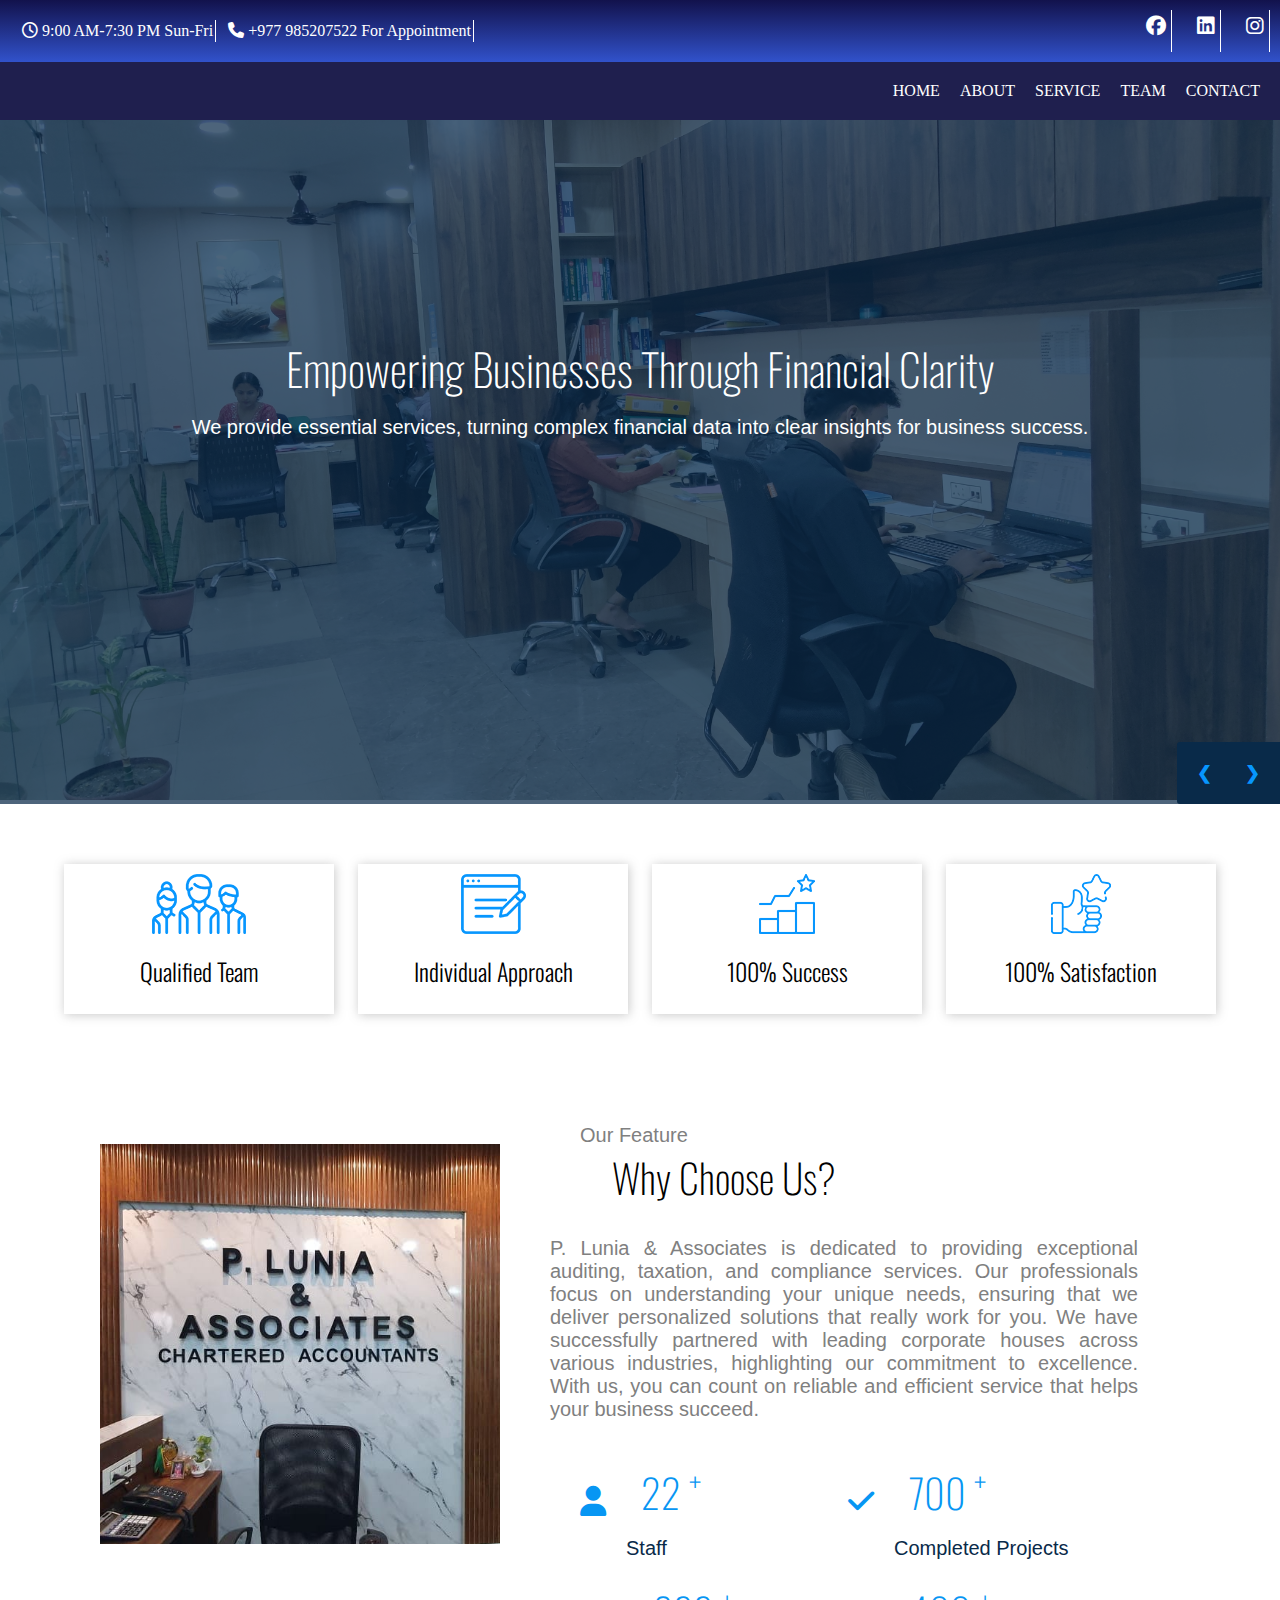
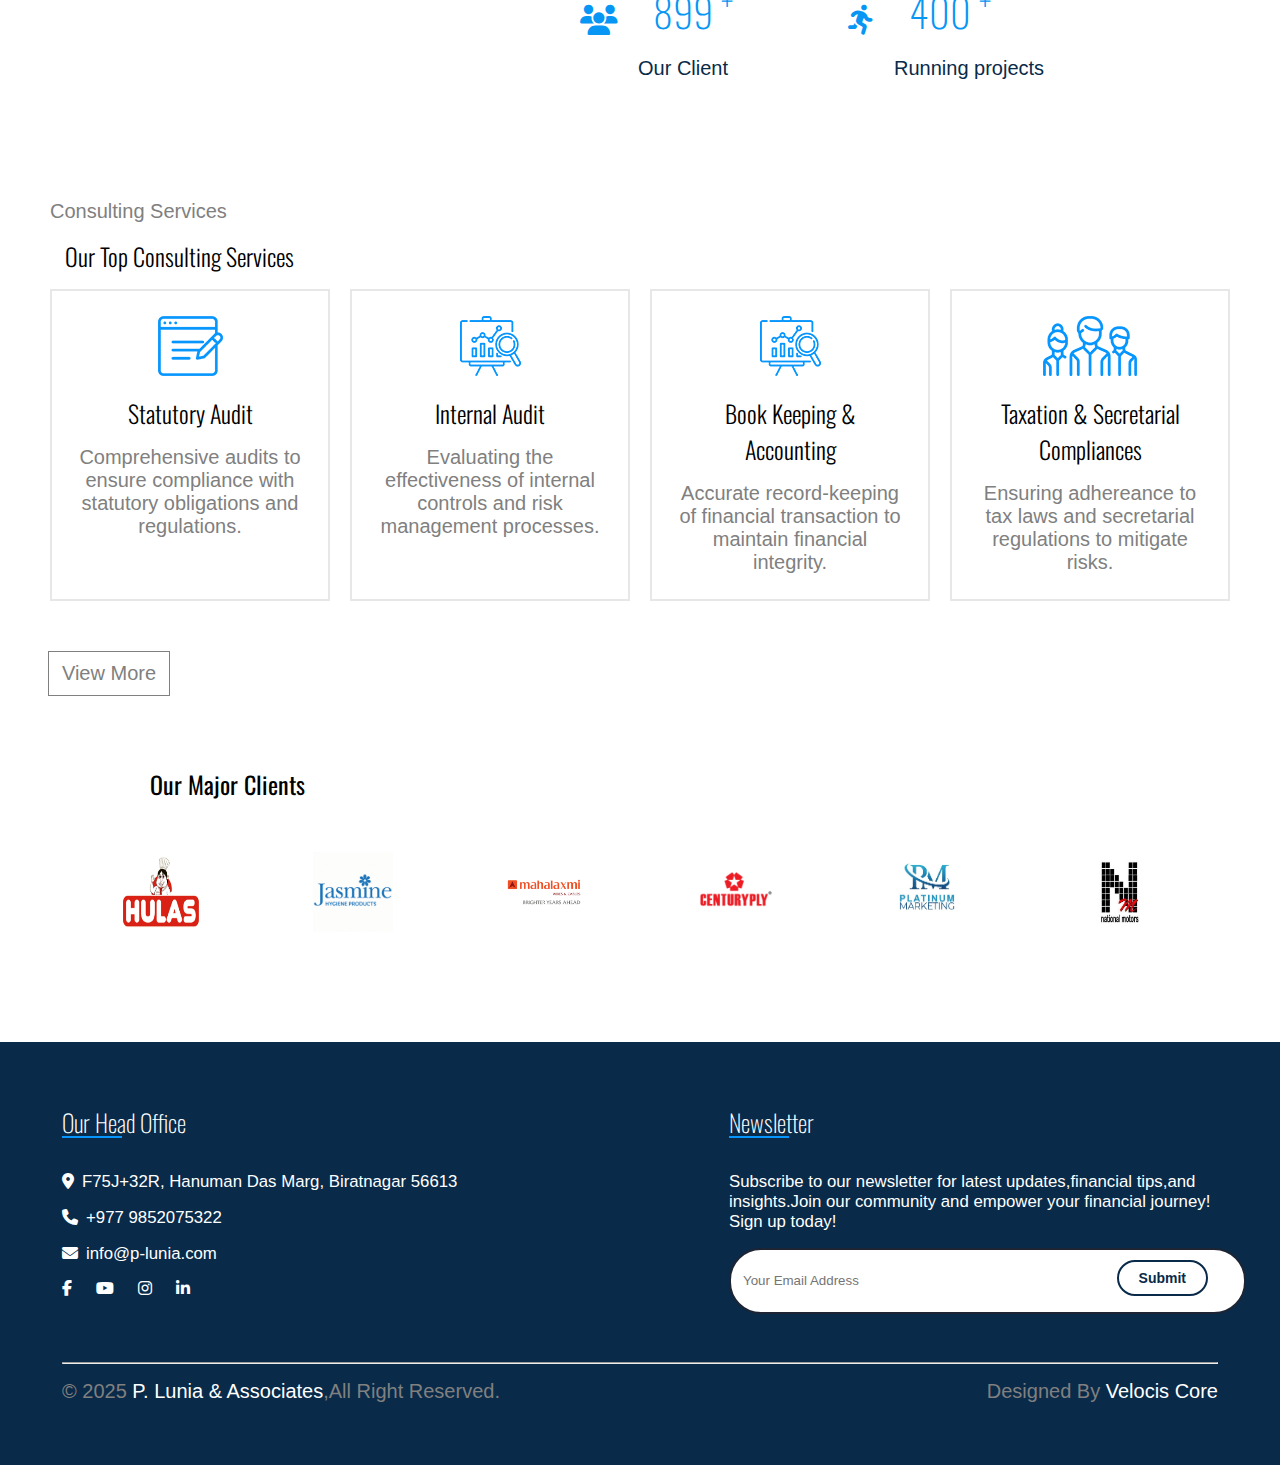
==== commit 28091fbd: "homepage code edited" ====
--- a/index.html
+++ b/index.html
@@ -47,92 +47,6 @@
     </div>
  
     <!-- main image parts -->
-    <section class="home">
-      <style>
-        /* home slider */
-        /* slider image */
-        .slider,
-        .slider-home {
-          position: relative;
-          width: 100%;
-        }
-  
-        .slider-img img {
-          height: 680px;
-          width: 100%;
-          object-fit: cover;
-        }
-  
-        .slider-img::after {
-          content: "";
-          position: absolute;
-          top: 0;
-          left: 0;
-          right: 0;
-          bottom: 0;
-          background: #092a49b9;
-        }
-  
-        /* Next & previous buttons */
-        .prev,
-        .next {
-          cursor: pointer;
-          position: absolute;
-          bottom: 0px;
-          padding: 20px;
-          margin-top: -22px;
-          color: white;
-          font-weight: bold;
-          font-size: 18px;
-          transition: 5s ease;
-          border-radius: 0 3px 3px 0;
-          user-select: none;
-        }
-  
-        .next {
-          color: #0796fe;
-          right: 0;
-          background-color: #092a49;
-          border-radius: 3px 0 0 3px;
-        }
-  
-        .prev {
-          color: #0796fe;
-          right: 3rem;
-          background-color: #092a49;
-          border-radius: 3px 0 0 3px;
-        }
-        .prev:hover,
-        .next:hover {
-          background-color: #0796fe;
-          color: white;
-        }
-  
-        /* text 1*/
-        .slidertext {
-          text-align: center;
-          position: absolute;
-          top: 27%;
-          left: 0;
-          right: 0;
-          max-width: 100%;
-          padding: 1rem;
-          display: flex;
-          flex-direction: column;
-          justify-content: center;
-          align-items: center;
-          h2 {
-            font-size: 44px;
-            font-weight: 200;
-          }
-  
-          p {
-            font-size: 20px;
-          }
-        }
-      </style>
-    </head>
-    <body>
       <!-- Home page card -->
       <section class="slider-home">
         <div class="slider">
@@ -335,38 +249,8 @@
     </div>
     </div>
     </section>
-     <!-- footer section -->
-     <!-- <footer>
-      <div class="first">
-      <div class="left">
-      <h2 style="margin: 10px; line-height: 70px;"><span>Our H</span>ead Office</h2>
-      
-      <p> <i class="fa-solid fa-location-dot"></i> F75J+32R,Hanuman Das Marg,Biratnagar 56613</p>
-     <p> <i class="fa-solid fa-phone"></i>  +977 9852075322</p>
-     <p> <i class="fa-solid fa-envelope"></i> info@p-lunia.com</p>
-      <p><a href=""><i class="fa-brands fa-facebook"></i></a>
-       <a href=""><i class="fa-brands fa-youtube"></i></a>
-       <a href=""><i class="fa-brands fa-instagram"></i></a>
-       <a href=""><i class="fa-brands fa-linkedin"></i></a></p>
-      </div>
-      <div class="right">
-     <h2 style="margin:10px; line-height:70px"><span>Newsl</span>etter</h2>
-     <p style="color: white; text-align: justify;">
-       Subscribe to our newsletter for the latest updates, financial tips, and insights. Join our community and empower your financial journey! Sign up today!</p>
-      <div class="form">
-       <input type="text" placeholder="Your Email Address" >
-       <button class="Submit">Submit</button>
-      </div>
-      </div>
-    </div>
-    <hr style="width: 80%; justify-self: center;">
-
-      <div class="last">
-       <p>&copy; 2025 <a href="https://www.p-lunia.com/">P. Lunia & Associates</a>,All Right Reserved.</p>
-       <p>Designed By <a href="https://www.velociscore.com/">Velocis Core</a></p>
-      </div> 
-  
-     </footer> -->
+    
+     <!-- footer parts -->
      <footer>
       <div class="footer-wraper" >
           <div class="footer-container">
--- a/assets/css/style.css
+++ b/assets/css/style.css
@@ -140,94 +140,11 @@
           box-shadow:1px 1px 10px rgba(128, 128, 128, 0.429);
 
     }
-    /* footer parts */
-/* footer{
-    margin-top: 50px;
-    background-color:#092a49;
-    color: #f9f9f9;
- .first{
-    display: flex;
-    
-   }
-span{
-    text-decoration: underline;
-    text-underline-offset: 10px;
-    text-decoration-color: #0796f3;
-    
-   }
-    .left{
-        margin-left: 7rem;
-        padding: 25px;
-        width:430px;
-
-    }
-    p{
-       
-        color: white;
-        margin: 20px;
-    }
-    i{
-        color: white;
-        margin: 5px;
-    }
-    .right{
-        margin-left: 9rem;
-        padding: 25px;
-        width:630px;
-        
-
-    }
-   hr{
-    color: #0796f3;
-   }
-    
-}
-    .form{
-        position: relative;
-        input{
-            margin: 20px;
-            height: 50px;
-            width: 90%;
-            border-radius: 15px;
-        }
-        
-        input::placeholder{
-            font-size: 20px;
-            color: gray;
-            padding: 10px;
-            
-        }
-        button{
-            width: 100px;
-            height: 40px;
-            border-radius: 30px;
-            border-color: rgb(11, 11, 75);
-            font-size: 20px;
-            color: rgb(22, 22, 101);
-            position: absolute;
-            right: 90px;
-            bottom: 25px;
-        }
-    }
-  .last{
-    display: flex;
-    justify-content: space-around;
-    p{
-        color: grey;
-
-    }
-    p:nth-child(1){
-        margin-right: 15rem;
-    }
-    a{
-        text-decoration: none;
-        color: white;
-    }
-  } 
-  */
+   
   .footer-wraper {
     max-width: 1200px;
     margin: 0 auto;
+    padding: 30px;
   }
   a {
     color: white;
